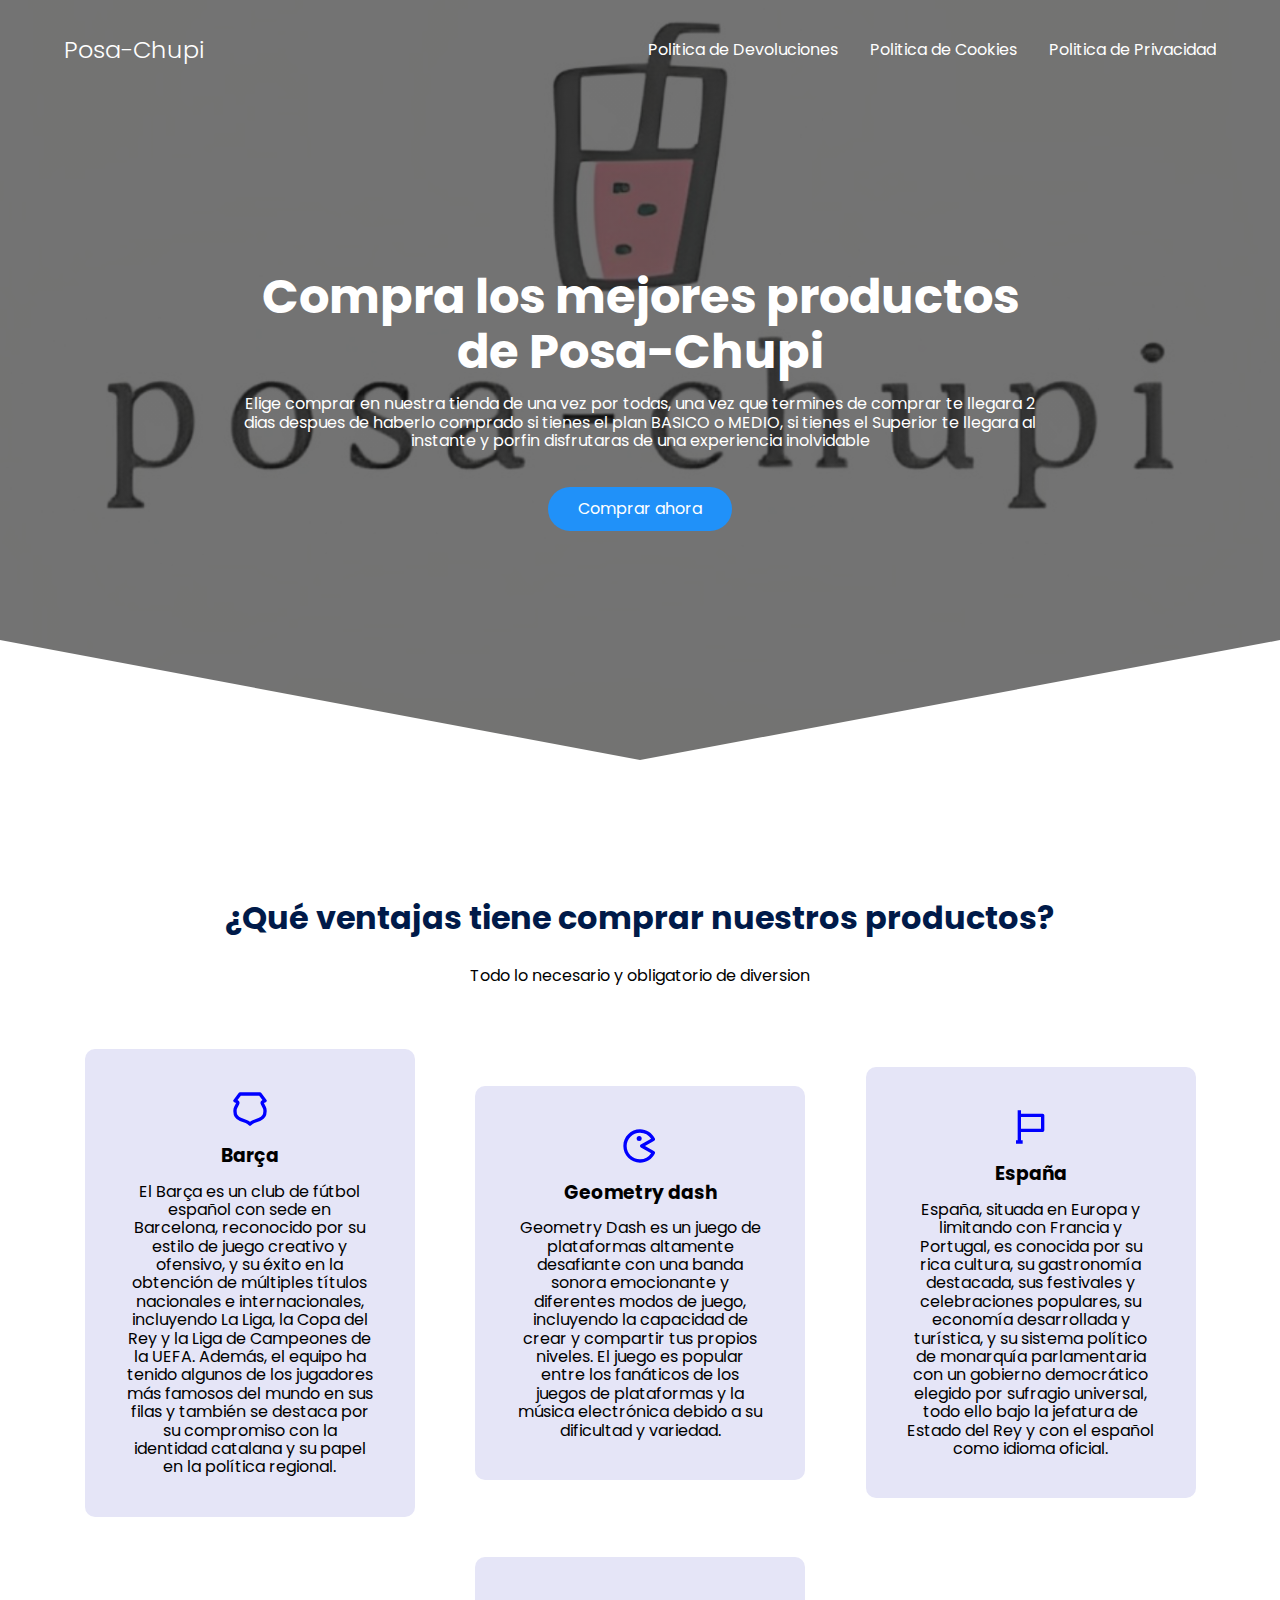
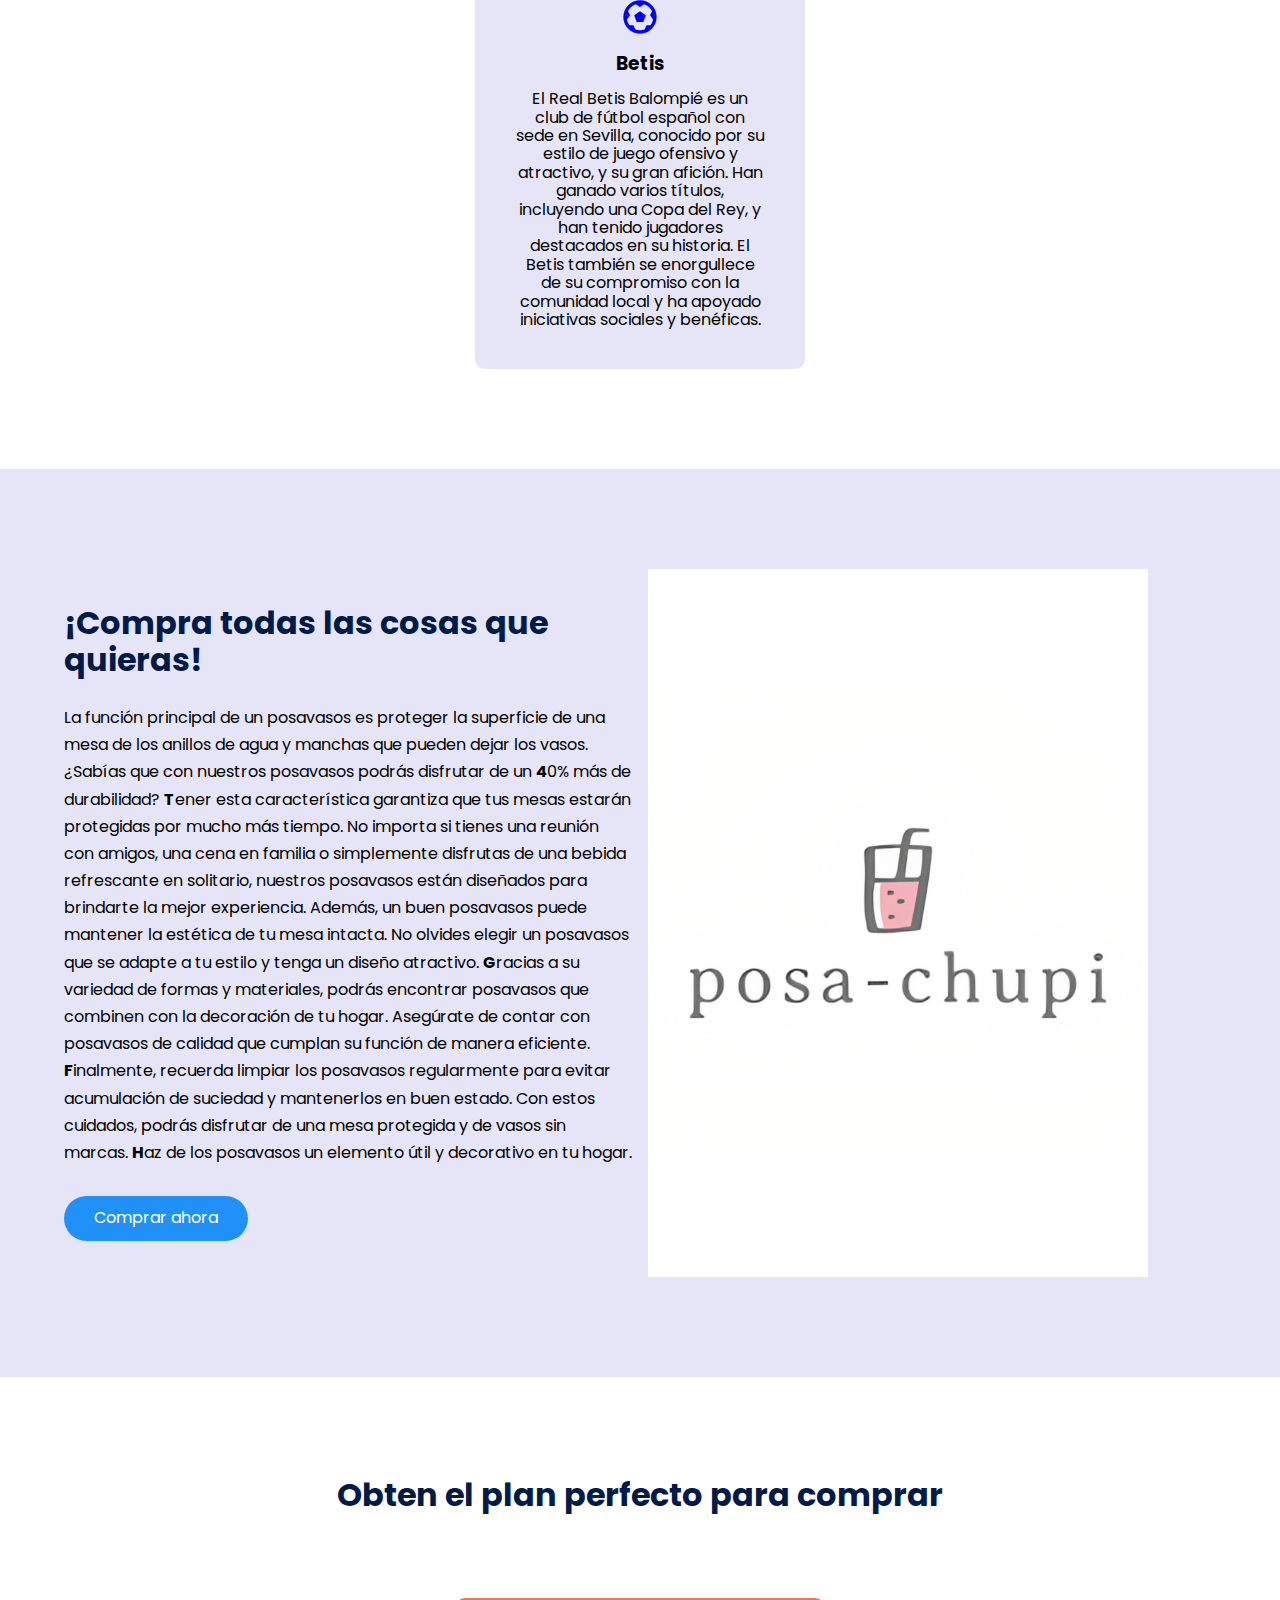
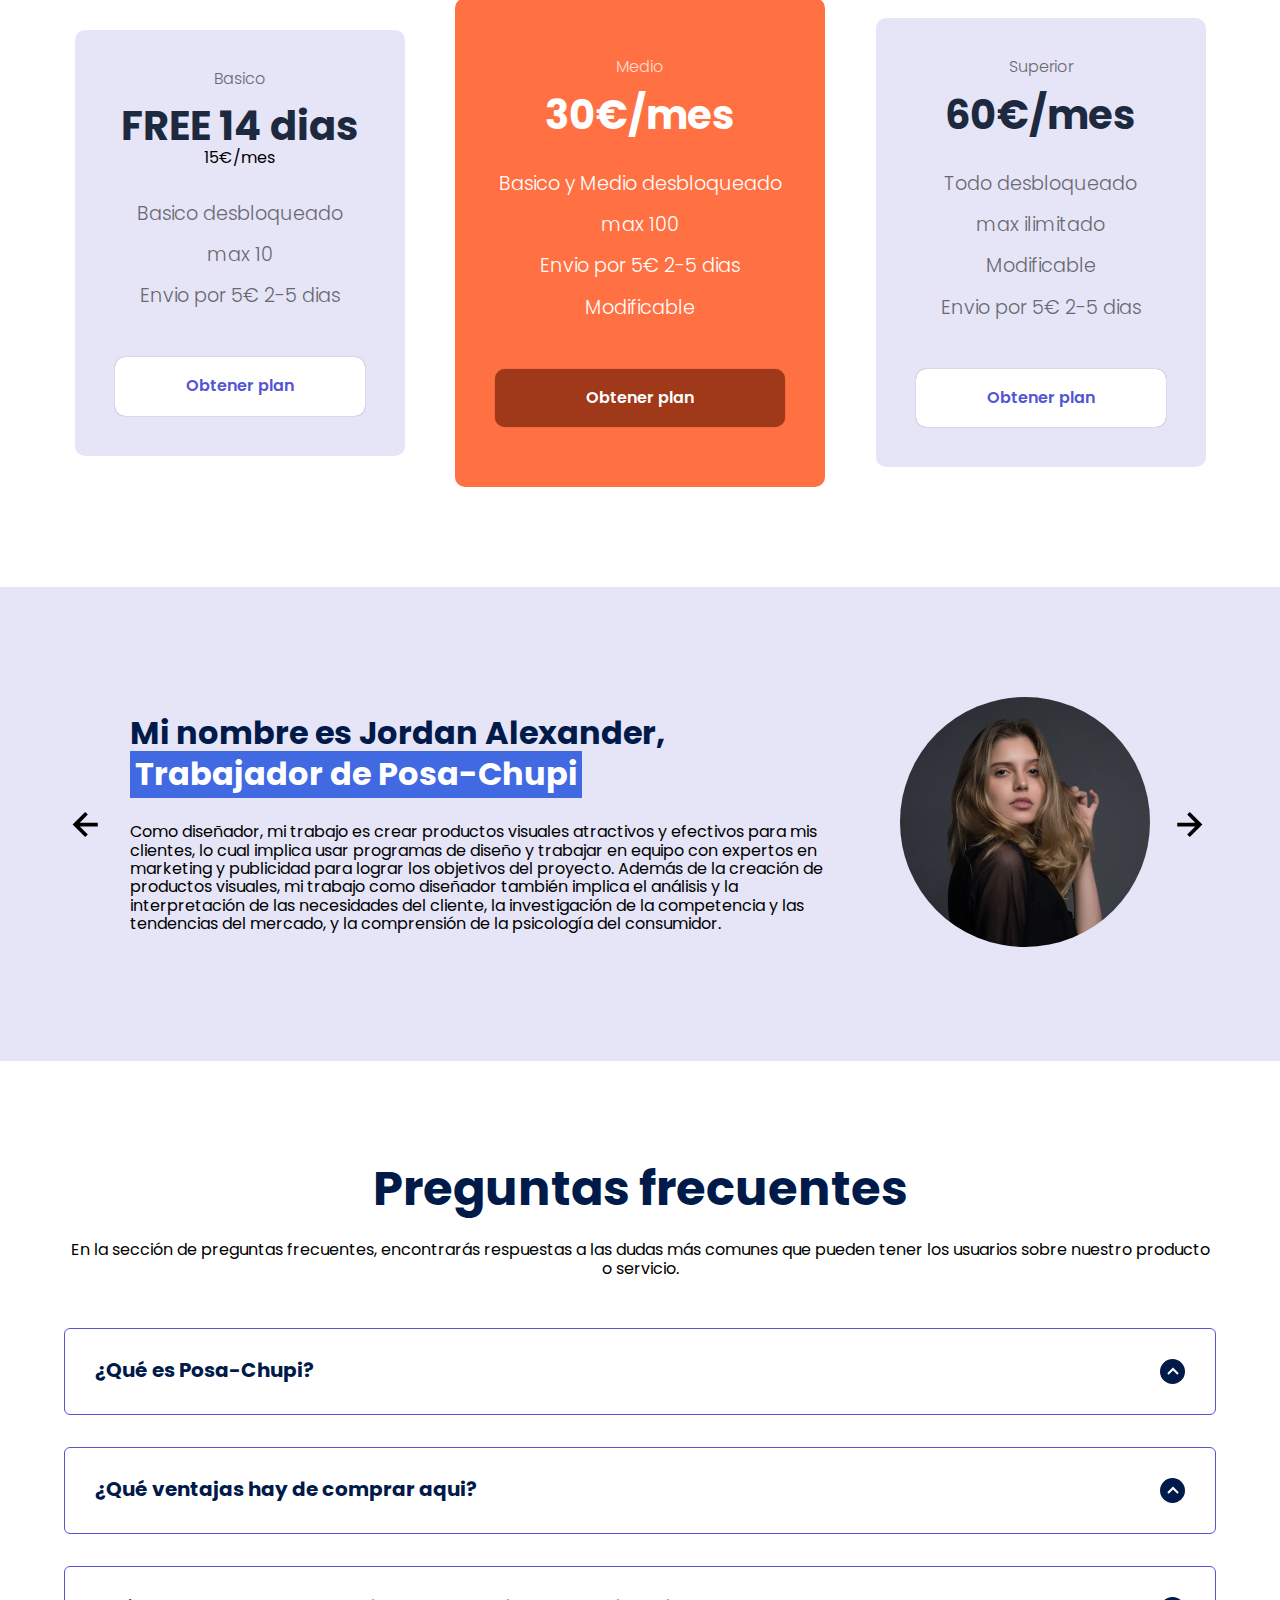
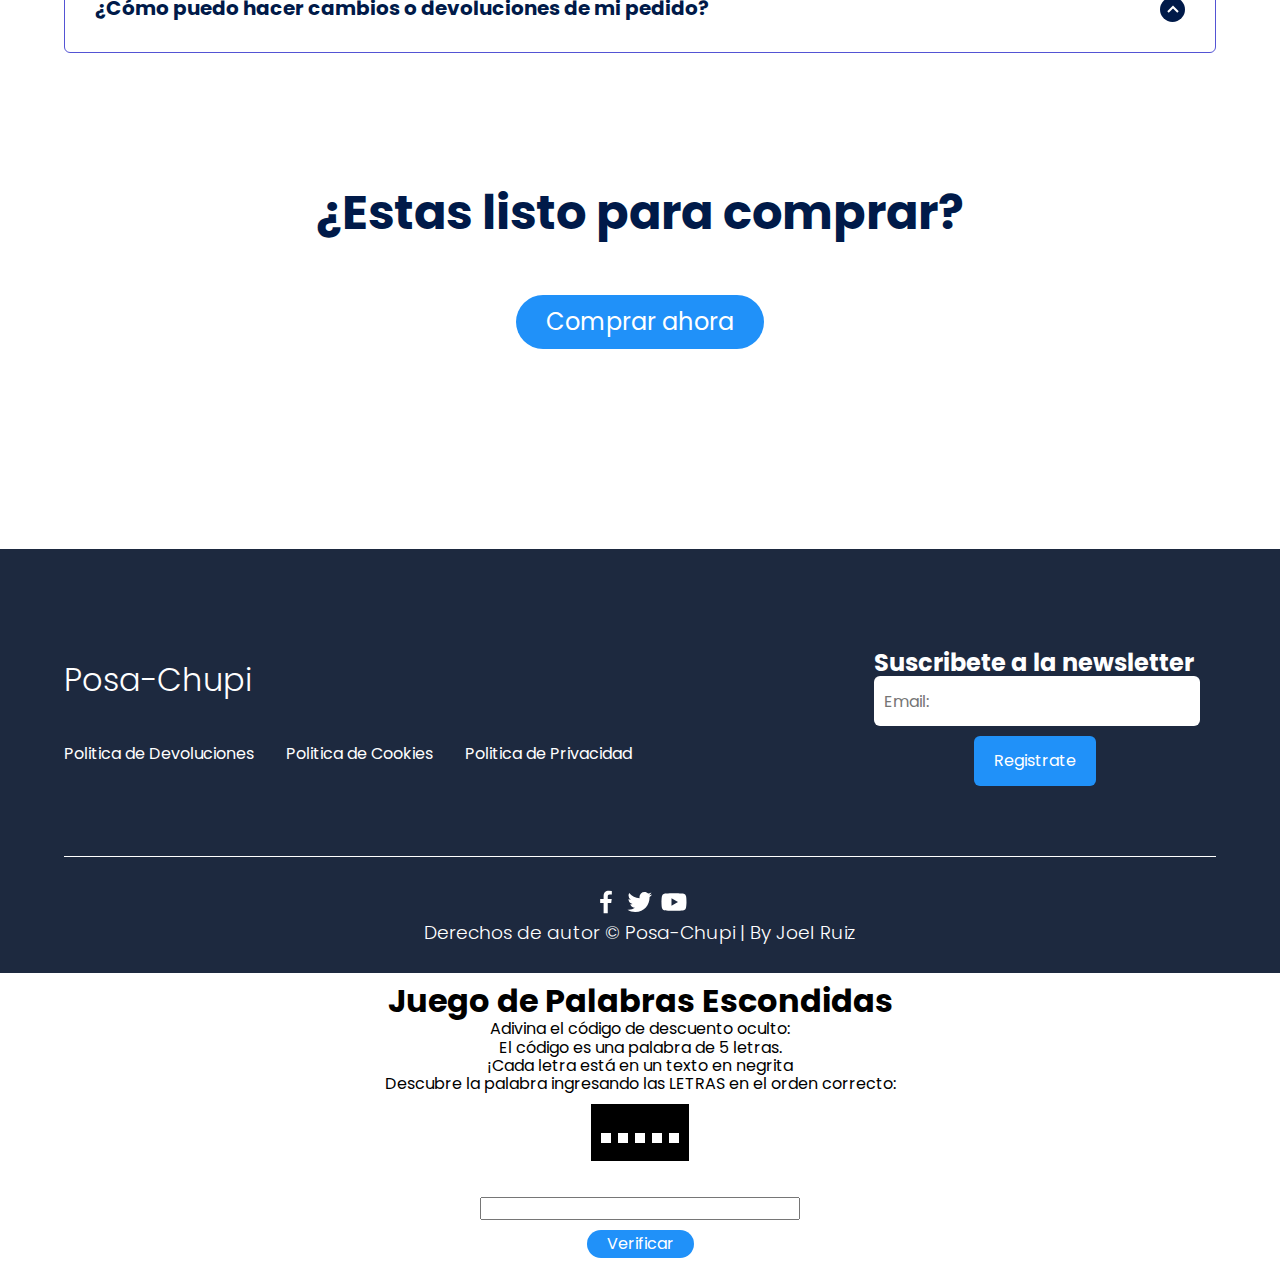
==== index.html @ b6cd9180 "Add files via upload" ====
<!DOCTYPE html>
<html lang="es">

<head>
    <meta charset="UTF-8">
    <meta http-equiv="X-UA-Compatible" content="IE=edge">
    <meta name="viewport" content="width=device-width, initial-scale=1.0">
    <title>Posa-Chupi</title>
    <link rel="shortcut icon" href="./images/favicon.svg" type="image/x-icon">
    <link rel="stylesheet" href="./css/estilos.css">
    <link rel="stylesheet" href="./css/normalize.css">

    <meta name="theme-color" content="#2091F9">

    <meta name="title" content="Compra en Posa-Chupi">
    <meta name="description"
        content="Hola, soy una descripción que verás cuando busques algo de mi temática en Google.">


    <meta property="og:type" content="website">
    <meta property="og:url" content="https://alexcgdesign.github.io">
    <meta property="og:title" content="Aprende a comprar en Posa-Chupi">
    <meta property="og:description"
        content="Hola, soy una descripción que verás cuando busques algo de mi temática en Google.">
    <meta property="og:image" content="https://alexcgdesign.github.io/images/css.jpg">

    <meta property="twitter:card" content="summary_large_image">
    <meta property="twitter:url" content="https://www.jordanalex.com/">
    <meta property="twitter:title" content="Aprende a comprar en Posa-Chupi">
    <meta property="twitter:description"
        content="Hola, soy una descripción que verás cuando busques algo de mi temática en Google.">
    <meta property="twitter:image" content="https://alexcgdesign.github.io/images/css.jpg">
</head>

<body>

    <header class="hero">
        <nav class="nav container">
            <div class="nav__logo">
                <h2 class="nav__title">Posa-Chupi</h2>
            </div>

            <ul class="nav__link nav__link--menu">
                <li class="nav__items">
                    <a href="./html/Devoluciones.html" class="nav__links">Politica de Devoluciones</a>
                </li>
                <li class="nav__items">
                    <a href="./html/Cookies.html" class="nav__links">Politica de Cookies</a>
                </li>
                <li class="nav__items">
                    <a href="./html/Privacidad.html" class="nav__links">Politica de Privacidad</a>
                </li>

                <img src="./images/close.svg" class="nav__close">
            </ul>

            <div class="nav__menu">
                <img src="./images/menu.svg" class="nav__img">
            </div>
        </nav>

        <section class="hero__container container">
            <h1 class="hero__title">Compra los mejores productos de Posa-Chupi</h1>
            <p class="hero__paragraph">Elige comprar en nuestra tienda de una vez por todas, una vez que termines de comprar te llegara 2 dias despues de haberlo comprado si tienes el plan BASICO o MEDIO, si tienes el Superior te llegara al instante y porfin disfrutaras de una experiencia inolvidable </p>
            <a href="#plan" class="cta">Comprar ahora</a>
        </section>
    </header>

    <main>
        <section class="container about">
            <h2 class="subtitle">¿Qué ventajas tiene comprar nuestros productos?</h2>
            <p class="about__paragraph">Todo lo necesario y obligatorio de diversion</p>

            <div class="about__main">
                <article class="about__icons">
                    <img src="./images/Barça.svg" class="about__icon">
                    <h3 class="about__title">Barça</h3>
                    <p class="about__paragrah">
                        El Barça es un club de fútbol español con sede en Barcelona, reconocido por su estilo de juego creativo y ofensivo, y su éxito en la obtención de múltiples títulos nacionales e internacionales, incluyendo La Liga, la Copa del Rey y la Liga de Campeones de la UEFA. Además, el equipo ha tenido algunos de los jugadores más famosos del mundo en sus filas y también se destaca por su compromiso con la identidad catalana y su papel en la política regional.</p>
                </article>

                <article class="about__icons">
                    <img src="./images/Geometry Dash.svg" class="about__icon">
                    <h3 class="about__title">Geometry dash</h3>
                    <p class="about__paragrah">
                        Geometry Dash es un juego de plataformas altamente desafiante con una banda sonora emocionante y diferentes modos de juego, incluyendo la capacidad de crear y compartir tus propios niveles. El juego es popular entre los fanáticos de los juegos de plataformas y la música electrónica debido a su dificultad y variedad.</p>
                </article>

                <article class="about__icons">
                    <img src="./images/España.svg" class="about__icon">
                    <h3 class="about__title">España</h3>
                    <p class="about__paragrah">España, situada en Europa y limitando con Francia y Portugal, es conocida por su rica cultura, su gastronomía destacada, sus festivales y celebraciones populares, su economía desarrollada y turística, y su sistema político de monarquía parlamentaria con un gobierno democrático elegido por sufragio universal, todo ello bajo la jefatura de Estado del Rey y con el español como idioma oficial.</p>
                </article>
                <article class="about__icons">
                    <img src="./images/Betis.svg" class="about__icon">
                    <h3 class="about__title">Betis</h3>
                    <p class="about__paragrah">El Real Betis Balompié es un club de fútbol español con sede en Sevilla, conocido por su estilo de juego ofensivo y atractivo, y su gran afición. Han ganado varios títulos, incluyendo una Copa del Rey, y han tenido jugadores destacados en su historia. El Betis también se enorgullece de su compromiso con la comunidad local y ha apoyado iniciativas sociales y benéficas.</p>
                </article>
            </div>
        </section>

        <section class="knowledge">
            <div class="knowledge__container container">
                <div class="knowledege__texts">
                    <h2 class="subtitle">¡Compra todas las cosas que quieras!</h2>
                    <p class="knowledge__paragraph">La función principal de un posavasos es proteger la superficie de una mesa de los anillos de agua y manchas que pueden dejar los vasos. ¿Sabías que con nuestros posavasos podrás disfrutar de un <strong>4</strong>0% más de durabilidad? <strong>T</strong>ener esta característica garantiza que tus mesas estarán protegidas por mucho más tiempo. No importa si tienes una reunión con amigos, una cena en familia o simplemente disfrutas de una bebida refrescante en solitario, nuestros posavasos están diseñados para brindarte la mejor experiencia. Además, un buen posavasos puede mantener la estética de tu mesa intacta. No olvides elegir un posavasos que se adapte a tu estilo y tenga un diseño atractivo. <strong>G</strong>racias a su variedad de formas y materiales, podrás encontrar posavasos que combinen con la decoración de tu hogar. Asegúrate de contar con posavasos de calidad que cumplan su función de manera eficiente. <strong>F</strong>inalmente, recuerda limpiar los posavasos regularmente para evitar acumulación de suciedad y mantenerlos en buen estado. Con estos cuidados, podrás disfrutar de una mesa protegida y de vasos sin marcas. <strong>H</strong>az de los posavasos un elemento útil y decorativo en tu hogar.
                    </p>
                   <a href="#plan" class="cta">Comprar ahora</a>
                </div>

                <figure class="knowledge__picture">
                    <img src="./images/macbook.png" class="knowledge__img">
                </figure>
            </div>
        </section>
        <div id="plan">
            <section class="price container">
                <h2 class="subtitle">Obten el plan perfecto para comprar</h2>
    
                <div class="price__table">
                    <div class="price__element">
                        <p class="price__name">Basico</p>
                        <h3 class="price__price">FREE 14 dias</h3>
                        <p class="price__features">15€/mes</p>
    
                        <div class="price__items">
                            <p class="price__features">Basico desbloqueado</p>
                            <p class="price__features">max 10</p>
                            <p class="price__features">Envio por 5€ 2-5 dias</p>
                        </div>
                        <a href="https://buy.stripe.com/test_7sIeVQa1jbdOaLC6oq" target="_blank"  class="price__cta">Obtener plan</a>
                    </div>
    
    
                    <div class="price__element price__element--best">
                        <p class="price__name">Medio</p>
                        <h3 class="price__price">30€/mes</h3>
    
                        <div class="price__items">
                            <p class="price__features">Basico y Medio desbloqueado</p>
                            <p class="price__features">max 100</p>
                            <p class="price__features">Envio por 5€ 2-5 dias</p>
                            <p class="price__features">Modificable</p>
                        </div>
    
                        <a href="https://buy.stripe.com/test_4gw5lg5L3a9K9Hy4gg" target="_blank" class="price__cta">Obtener plan</a>
                    </div>
    
    
                    <div class="price__element">
                        <p class="price__name">Superior</p>
                        <h3 class="price__price">60€/mes</h3>
    
                        <div class="price__items">
                            <p class="price__features">Todo desbloqueado</p>
                            <p class="price__features">max ilimitado</p>
                            <p class="price__features">Modificable</p>
                            <p class="price__features">Envio por 5€ 2-5 dias</p>
                        </div>
    
                        <a href="https://buy.stripe.com/test_bIYfZU8Xfa9KdXO9AH" target="_blank" class="price__cta">Obtener plan</a>
                    </div>
    
    
                </div>
            </section>
          </div>

        <section class="testimony">
            <div class="testimony__container container">
                <img src="./images/leftarrow.svg" class="testimony__arrow" id="before">

                <section class="testimony__body testimony__body--show" data-id="1">
                    <div class="testimony__texts">
                        <h2 class="subtitle">Mi nombre es Jordan Alexander, <span class="testimony__course">Trabajador de Posa-Chupi</span></h2>
                        <p class="testimony__review">Como diseñador, mi trabajo es crear productos visuales atractivos y efectivos para mis clientes, lo cual implica usar programas de diseño y trabajar en equipo con expertos en marketing y publicidad para lograr los objetivos del proyecto. Además de la creación de productos visuales, mi trabajo como diseñador también implica el análisis y la interpretación de las necesidades del cliente, la investigación de la competencia y las tendencias del mercado, y la comprensión de la psicología del consumidor.</p>
                    </div>

                    <figure class="testimony__picture">
                        <img src="./images/face.jpg" class="testimony__img">
                    </figure>
                </section>

                <section class="testimony__body" data-id="2">
                    <div class="testimony__texts">
                        <h2 class="subtitle">Mi nombre es Alejandra Perez, <span class="testimony__course">Trabajador de Posa-Chupi</span></h2>
                        <p class="testimony__review">
                            Como diseñador, mi trabajo implica la capacidad de trabajar bajo presión y manejar múltiples proyectos al mismo tiempo. A menudo, tengo que adaptarme rápidamente a los cambios en los requisitos del proyecto y asegurarme de que se cumplan los plazos establecidos. También debo ser capaz de recibir comentarios constructivos y trabajar en estrecha colaboración con los clientes para asegurarme de que estén satisfechos con el resultado final. En general, mi trabajo como diseñador es emocionante y desafiante, ya que me permite ser creativo mientras resuelvo problemas reales para mis clientes. Requiere habilidades técnicas, de comunicación y de organización para lograr un resultado final exitoso y satisfactorio.</p>
                    </div>

                    <figure class="testimony__picture">
                        <img src="./images/face2.jpg" class="testimony__img">
                    </figure>
                </section>

                <section class="testimony__body" data-id="3">
                    <div class="testimony__texts">
                        <h2 class="subtitle">Mi nombre es Karen Arteaga, <span class="testimony__course">Trabajador de Posa-Chupi</span></h2>
                        <p class="testimony__review">
                            Como diseñador, mi trabajo consiste en crear soluciones visuales efectivas y atractivas para mis clientes, lo que implica mantenerme actualizado con las últimas tendencias y tecnologías en el mundo del diseño. También debo trabajar bajo presión, manejar múltiples proyectos y adaptarme rápidamente a los cambios en los requisitos del proyecto. Además, me enorgullece crear diseños que tengan un impacto positivo en la sociedad y mantener un portafolio actualizado y en línea para que los clientes puedan ver ejemplos de mi trabajo.</p>
                    </div>

                    <figure class="testimony__picture">
                        <img src="./images/face3.jpg" class="testimony__img">
                    </figure>
                </section>

                <section class="testimony__body" data-id="4">
                    <div class="testimony__texts">
                        <h2 class="subtitle">Mi nombre es Kevin Ramirez, <span class="testimony__course">Trabajador de Posa-Chupi</span></h2>
                        <p class="testimony__review">Como diseñador, mi trabajo es esencialmente un proceso de solución de problemas, donde tengo que equilibrar las necesidades de los clientes con las expectativas del público objetivo. Esto implica comprender las necesidades de los clientes, investigar la competencia y las tendencias del mercado, y crear soluciones de diseño que sean atractivas y efectivas. También es importante para mí mantener una comunicación clara y efectiva con los clientes y otros miembros del equipo para asegurarme de que se cumplan los plazos y se alcancen los objetivos del proyecto.</p>
                    </div>

                    <figure class="testimony__picture">
                        <img src="./images/face4.jpg" class="testimony__img">
                    </figure>
                </section>


                <img src="./images/rightarrow.svg" class="testimony__arrow" id="next">
            </div>
        </section>

        <section class="questions container">
            <h2 class="subtitle">Preguntas frecuentes</h2>
            <p class="questions__paragraph">En la sección de preguntas frecuentes, encontrarás respuestas a las dudas más comunes que pueden tener los usuarios sobre nuestro producto o servicio.</p>

            <section class="questions__container">
                <article class="questions__padding">
                    <div class="questions__answer">
                        <h3 class="questions__title">¿Qué es Posa-Chupi?
                            <span class="questions__arrow">
                                <img src="./images/arrow.svg" class="questions__img">
                            </span>
                        </h3>

                        <p class="questions__show">Posa-Chupi es una empresa que se dedica a la venta de posa chupitos, accesorios indispensables para cualquier fiesta o evento en el que se sirvan bebidas alcohólicas. Nuestros posa chupitos están fabricados con materiales de alta calidad y están diseñados para ser duraderos y resistentes. Ofrecemos una amplia variedad de diseños y estilos para adaptarnos a los gustos de todos nuestros clientes, y también podemos personalizar nuestros posa chupitos con logotipos o diseños personalizados para eventos especiales. Además, nuestro servicio de atención al cliente es amable y eficiente, y siempre nos esforzamos por garantizar la satisfacción de nuestros clientes. En resumen, Posa-Chupi es la elección perfecta para aquellos que buscan posa chupitos de alta calidad y estilo para sus eventos o para uso personal.</p>
                    </div>
                </article>

                <article class="questions__padding">
                    <div class="questions__answer">
                        <h3 class="questions__title">¿Qué ventajas hay de comprar aqui?
                            <span class="questions__arrow">
                                <img src="./images/arrow.svg" class="questions__img">
                            </span>
                        </h3>

                        <p class="questions__show">Comprar en nuestro sitio web tiene numerosos beneficios para nuestros clientes. Por ejemplo, ofrecemos precios competitivos y a menudo tenemos ofertas especiales y descuentos exclusivos para nuestros clientes. Además, nuestro proceso de compra es rápido y fácil, y aceptamos una amplia variedad de métodos de pago seguros. También ofrecemos envío rápido y confiable para garantizar que los clientes reciban sus productos a tiempo. Otra ventaja de comprar en nuestro sitio web es la garantía de calidad de nuestros productos, ya que trabajamos con proveedores confiables y ofrecemos una política de devolución fácil para aquellos clientes que no estén completamente satisfechos con su compra. En resumen, comprar en nuestro sitio web es una experiencia conveniente, segura y satisfactoria para nuestros clientes.</p>
                    </div>
                </article>

                <article class="questions__padding">
                    <div class="questions__answer">
                        <h3 class="questions__title">¿Cómo puedo hacer cambios o devoluciones de mi pedido?
                            <span class="questions__arrow">
                                <img src="./images/arrow.svg" class="questions__img">
                            </span>
                        </h3>

                        <p class="questions__show">Para hacer un cambio o devolución de un pedido, por favor contáctenos a través de nuestro servicio de atención al cliente y bríndenos la información de su pedido. Haremos todo lo posible para resolver el problema de manera rápida y eficiente. Tenga en cuenta que para aceptar una devolución, los productos deben estar en su estado original y sin usar. Por favor, consulte nuestra política de devoluciones para obtener más información sobre cómo hacer cambios y devoluciones.</p>
                    </div>
                </article>

            <section class="questions__offer">
                <h2 class="subtitle">¿Estas listo para comprar?</h2>
                    <a href="#plan" class="cta">Comprar ahora</a>
            </section>
        </section>
    </main>

    <footer class="footer">
        <section class="footer__container container">
            <nav class="nav nav--footer">
                <h2 class="footer__title">Posa-Chupi</h2>

                <ul class="nav__link nav__link--footer">
                    <li class="nav__items">
                        <a href="./html/Devoluciones.html" class="nav__links">Politica de Devoluciones</a>
                    </li>
                    <li class="nav__items">
                        <a href="./html/Cookies.html" class="nav__links">Politica de Cookies</a>
                    </li>
                    <li class="nav__items">
                        <a href="./html/Privacidad.html" class="nav__links">Politica de Privacidad</a>
                    </li>
                </ul>
            </nav>

            <form class="footer__form" action="https://formspree.io/f/mknkkrkj" method="POST">
                <h2 class="footer__newsletter">Suscribete a la newsletter</h2>
                <div class="footer__inputs">
                    <input type="email" placeholder="Email:" class="footer__input" name="_replyto">
                    <input type="submit" value="Registrate" class="footer__submit">
                </div>
            </form>
        </section>

        <section class="footer__copy container">
            <div class="footer__social">
                <a href="#" class="footer__icons"><img src="./images/facebook.svg" class="footer__img"></a>
                <a href="#" class="footer__icons"><img src="./images/twitter.svg" class="footer__img"></a>
                <a href="#" class="footer__icons"><img src="./images/youtube.svg" class="footer__img"></a>
            </div>

            <h3 class="footer__copyright">Derechos de autor &copy; Posa-Chupi | By Joel Ruiz</h3>
        </section>
    </footer>

    <script src="./js/slider.js"></script>
    <script src="./js/questions.js"></script>
    <script src="./js/menu.js"></script>
    
     <div class="juego">
  <style>
    .hidden-word {
      font-size: 2em;
      font-weight: bold;
      color: #FFFFFF;
      background-color: #000000;
      padding: 10px;
      display: inline-block;
    }
    
    .hidden-letter {
      color: #000000;
      background-color: #FFFFFF;
      padding: 5px;
      display: inline-block;
    }
  </style>
</head>
<body>
  <h1 class="h1-juego">Juego de Palabras Escondidas</h1>
  <div class="p-juego">
  <p>Adivina el código de descuento oculto:</p>
  <p>El código es una palabra de 5 letras.</p>
  <p>¡Cada letra está en un texto en negrita</p>
  <p>Descubre la palabra ingresando las LETRAS en el orden correcto:</p>
</div>

  <div class="hidden-word">
    <span class="hidden-letter"></span>
    <span class="hidden-letter"></span>
    <span class="hidden-letter"></span>
    <span class="hidden-letter"></span>
    <span class="hidden-letter"></span>
  </div>

  <br><br>

  <input type="text" id="input-letter" maxlength="1">
  <a class="a-juego" onclick="checkLetter()">Verificar</a>

  <script>
    var code = "4TGFH";
    var hiddenLetters = document.getElementsByClassName("hidden-letter");
    var input = document.getElementById("input-letter");

    function checkLetter() {
      var letter = input.value.toUpperCase();
      input.value = "";

      if (letter.length === 1) {
        var letterIndex = code.indexOf(letter);

        if (letterIndex !== -1) {
          hiddenLetters[letterIndex].innerText = letter;
        }
      }

      checkWin();
    }

    function checkWin() {
      var word = "";
      for (var i = 0; i < hiddenLetters.length; i++) {
        if (hiddenLetters[i].innerText === "") {
          return; // Not all letters revealed yet
        }
        word += hiddenLetters[i].innerText;
      }

      if (word === code) {
        alert("¡Has descubierto el código de descuento! Aplica el código 4TGFH para recibir tu descuento.");
      }
    }
  </script>
</body>
</div>
</body>

</html>
---- css/estilos.css ----
@import url('https://fonts.googleapis.com/css2?family=Poppins:wght@300;400;600;700&display=swap');

:root {
    --padding-container: 100px 0;
    --color-title: #001A49;
}

body {
    font-family: 'Poppins', sans-serif;
}

.container {
    width: 90%;
    max-width: 1200px;
    margin: 0 auto;
    overflow: hidden;
    padding: var(--padding-container);
}

.hero {
    width: 100%;
    height: 100vh;
    min-height: 600px;
    max-height: 800px;
    position: relative;
    display: grid;
    grid-template-rows: 100px 1fr;
    color: #fff;
}

.hero::before {
    content: "";
    position: absolute;
    top: 0;
    left: 0;
    width: 100%;
    height: 100%;
    background-image: linear-gradient(180deg, #0000008c 0%, #0000008c 100%), url('../images/macbook2.png');
    background-size: cover;
    clip-path: polygon(0 0, 100% 0, 100% 80%, 50% 95%, 0 80%);
    z-index: -1;
}


/* Nav */

.nav {
    --padding-container: 0;
    height: 100%;
    display: flex;
    align-items: center;
}

.nav__title {
    font-weight: 300;
}

.nav__link {
    margin-left: auto;
    padding: 0;
    display: grid;
    grid-auto-flow: column;
    grid-auto-columns: max-content;
    gap: 2em;
}

.nav__items {
    list-style: none;
}

.nav__links {
    color: #fff;
    text-decoration: none;
}

.nav__menu {
    margin-left: auto;
    cursor: pointer;
    display: none;
}

.nav__img {
    display: block;
    width: 30px;
}


.nav__close {
    display: var(--show, none);
}


/* Hero container */

.hero__container {
    max-width: 800px;
    --padding-container: 0;
    display: grid;
    grid-auto-rows: max-content;
    align-content: center;
    gap: 1em;
    padding-bottom: 100px;
    text-align: center;
}

.hero__title {
    font-size: 3rem;
}

.hero__paragraph {
    margin-bottom: 20px;
}

.cta {
    display: inline-block;
    background-color: #2091F9;
    justify-self: center;
    color: #fff;
    text-decoration: none;
    padding: 13px 30px;
    border-radius: 32px;
}

/* About */

.about {
    text-align: center;
}

.subtitle {
    color: var(--color-title);
    font-size: 2rem;
    margin-bottom: 25px;
}


.about__paragraph {
    line-height: 1.7;
}

.about__main {
    padding-top: 60px;
    display: flex;
    flex-wrap: wrap;
    gap: 2.5em;
    justify-content: space-evenly;
    align-items: center;
}


.about__icons {
    display: grid;
    gap: 1em;
    justify-items: center;
    width: 260px;
    background-color: #e5e5f7;
    border-radius: 10px;
    width: 330px;
    padding: 40px;
    transition: .3s;
}

.about__icons:hover{
    box-shadow: 0 0 15px #666;
    scale: 1.05;
}

.about__icon {
    width: 40px;
}

/* Knowledge */

.knowledge {
    background-color: #e5e5f7;
    background-image: radial-gradient(#444cf7 0.5px, transparent 0.5px), radial-gradient(#444cf7 0.5px, #e5e5f7 0.5px);
    background-size: 20px 20px;
    background-position: 0 0, 10px 10px;
    overflow: hidden;
}

.knowledge__container{
    display: grid;
    grid-template-columns: 1fr 1fr;
    gap: 1em;
    align-items: center;
}

.knowledge__picture{
    max-width: 500px;
}

.knowledge__paragraph{
    line-height: 1.7;
    margin-bottom: 30px;
}

.knowledge__img{
    width: 100%;
    display: block;
}
/* price */

.price{
    text-align: center;
}

.price__table{
    padding-top: 60px;
    display: flex;
    flex-wrap: wrap;
    gap: 2.5em;
    justify-content: space-evenly;
    align-items: center;
}

.price__element{
    background-color: #e5e5f7;
    text-align: center;
    border-radius: 10px;
    width: 330px;
    padding: 40px;
    --color-plan: #696871;
    --color-price: #1D293F;
    --bg-cta: #fff;
    --color-cta: #5454D4;
    --color-items: #696871;
}

.price__element--best{
    width: 370px;
    padding: 60px 40px;
    background-color: #FF7143;
    --color-plan: rgb(255 255 255 / 75%);
    --color-price: #fff;
    --bg-cta: #9F3919;
    --color-cta: #FFF;
    --color-items: #fff;
}

.price__element, .price__element--best{
    transition: .3s;
}

.price__element:hover{
    box-shadow: 0 0 25px #666;
    scale: 1.05;
}

.price__element--best:hover{
    box-shadow: 0 0 30px #000000;
    scale: 1.05;
}

.price__name{
    color: var(--color-plan);
    margin-bottom: 15px;
    font-weight: 300;
}

.price__price{
    font-size: 2.5rem;
    color: var(--color-price);
}

.price__items{
    margin-top: 35px;
    display: grid;
    gap: 1em;
    font-weight: 300;
    font-size: 1.2rem;
    margin-bottom: 50px;
    color: var(--color-items);
}

.price__cta{
    display: block;
    padding: 20px 0;
    border-radius: 10px;
    text-decoration: none;
    background-color: var(--bg-cta);
    font-weight: 600;
    color: var(--color-cta);
    box-shadow: 0 0 1px rgba(0, 0, 0, .5);
}

/* Testimony */

.testimony{
    background-color: #e5e5f7;
}

.testimony__container{
    display: grid;
    grid-template-columns: 50px 1fr 50px;
    gap: 1em;
    align-items: center;
}

.testimony__body{
    display: grid;
    grid-template-columns: 1fr max-content;
    justify-content: space-between;
    align-items: center;
    gap: 2em;
    grid-column: 2/3;
    grid-row: 1/2;
    opacity: 0;
    pointer-events: none;
}


.testimony__body--show{
    pointer-events: unset;
    opacity: 1;
    transition: opacity 1.5s ease-in-out;
}

.testimony__img{
    width: 250px;
    height: 250px;
    border-radius: 50%;
    object-fit: cover;
    object-position: 50% 30%;
}

.testimony__texts{
    max-width: 700px;
}

.testimony__course{
    background-color: royalblue;
    color: #fff;
    display: inline-block;
    padding: 5px;
}

.testimony__arrow{
    width: 90%;
    cursor: pointer;
}

/* Questions */

.questions{
    text-align: center;
}

.questions .subtitle{
    font-size: 3rem;
}

.questions__container{
    display: grid;
    gap: 2em;
    padding-top: 50px;
    /* padding-bottom: 100px; */
}

.questions__padding{
    padding: 0;
    transition: padding .3s;
    border: 1px solid #5454D4;
    border-radius: 6px;
}

.questions__padding--add{
    padding-bottom: 30px;
}

.questions__answer{
    padding: 0 30px 0;
    overflow: hidden;
}

.questions__title{
    text-align: left;
    display: flex;
    font-size: 20px;
    padding: 30px 0 30px;
    cursor: pointer;
    color: var(--color-title);
    justify-content: space-between;
}

.questions__arrow{
    border-radius: 50%;
    background-color: var(--color-title);
    width: 25px;
    height: 25px;
    display: flex;
    justify-content: center;
    align-items: center;
    align-self: flex-end;
    margin-left: 10px;
    transition:  transform .3s;
}

.questions__arrow--rotate{
    transform: rotate(180deg);
}

.questions__show{
    text-align: left;
    height: 0;
    transition: height .3s;
}

.questions__img{
    display: block;
}

.questions__copy{
    width: 60%;
    margin: 0 auto;
    margin-bottom: 30px;
}

.questions__offer{
    margin: 100px 0;
}

.questions .cta{
    margin-top: 30px;
    font-size: 1.5rem;
}

/* Footer */

.footer{
    background-color: #1D293F;
    margin-bottom: 10px;
}

.footer__title{
    font-weight: 300;
    font-size: 2rem;
    margin-bottom: 30px;
}

.footer__title, .footer__newsletter{
    color: #fff;
}


.footer__container{
    display: flex;
    justify-content: space-between;
    align-items: center;
    border-bottom: 1px solid #fff;
    padding-bottom: 60px;
}

.nav--footer{
    padding-bottom: 20px;
    display: grid;
    gap: 1em;
    grid-auto-flow: row;
    height: 100%;
}

.nav__link--footer{
    display: flex;
    margin: 0;
    margin-right: 20px;
    flex-wrap: wrap;
}

.footer__inputs{
    margin-top: 10px;
    display: inline;
    overflow: hidden;
}

.footer__input{
    background-color: #fff;
    height: 50px;
    display: block;
    padding-left: 10px;
    border-radius: 6px;
    font-size: 1rem;
    outline: none;
    border: none;
    margin-right: 16px;
}

.footer__submit{
    margin-left: auto;
    display: inline-block;
    height: 50px;
    padding: 0 20px ;
    background-color: #2091F9;
    border: none;
    font-size: 1rem;
    color: #fff;
    border-radius: 6px;
    cursor: pointer;
    margin: 10px 100px
}

.footer__copy{
    --padding-container: 30px 0;
    text-align: center;
    color: #fff;
}

.footer__copyright{
    font-weight: 300;
}

.footer__icons{
    margin-bottom: 10px;
}

.footer__img{
    width: 30px;
}

.juego{
    text-align: center;
    display: grid;
    justify-items: center;
}

.hidden-word{
    max-width: 205px;
    justify-self: center;
    margin-top: 10px;
}

.a-juego{
    border-radius: 15px;
    background-color: #2091F9;
    color: white;
    margin: 10px;
    padding: 5px 20px;
}


/* Media queries */

@media (max-width:800px){
    .nav__menu{
        display: block;
    }

    .nav__link--menu{
        position: fixed;
        background-color: #000;
        top: 0;
        left: 0;
        height: 100%;
        width: 100%;
        display: flex;
        flex-direction: column;
        justify-content: space-evenly;
        align-items: center;
        z-index: 100;
        opacity: 0;
        pointer-events: none;
        transition: .7s opacity;
    }

    .nav__link--show{
        --show: block;
        opacity:1 ;
        pointer-events: unset;
    }

    .nav__close{
        position: absolute;
        top: 30px;
        right: 30px;
        width: 30px;
        cursor: pointer;
    }

    .hero__title{
        font-size: 2.5rem;
    }


    .about__main{
        gap: 2em;
    }

    .about__icons:last-of-type{
        grid-column: 1/-1;
    }


    .knowledge__container{
        grid-template-columns: 1fr;
        grid-template-rows: max-content 1fr;
        gap: 3em;
        text-align: center;
    }

    .knowledge__picture{
        grid-row: 1/2;
        justify-self: center;
    }

    .testimony__container{
        grid-template-columns: 30px 1fr 30px;
    }

    .testimony__body{
        grid-template-columns: 1fr;
        grid-template-rows: max-content max-content;
        gap: 3em;
        justify-items:center ;
    }


    .testimony__img{
        width: 200px;
        height: 200px;
        
    }

    .questions__copy{
        width: 100%;
    }

    .footer__container{
        flex-wrap: wrap;
    }

    .nav--footer{
        width: 100%;
        justify-items: center;
    }

    .nav__link--footer{
        width: 100%;
        justify-content: space-evenly;
        margin: 0;
    }

    .footer__form{
        width: 100%;
        justify-content: space-evenly;
    }

    .footer__input{
        flex: 1;
    }

}

@media (max-width:600px){
    .hero__title{
        font-size: 2rem;
    }

    .hero__paragraph{
        font-size: 1rem;
    }

    .subtitle{
        font-size: 1.8rem;
    }

    .price__element{
        width: 90%;
    }

    .price__element--best{
        width: 90%;
        /* padding: 40px; */
    }

    .price__price{
        font-size: 2rem;
    }

    .testimony{
        --padding-container: 60px 0;
    }

    .testimony__container{
        grid-template-columns: 28px 1fr 28px;
        gap: .9em;
    }

    .testimony__arrow{
        width: 100%;
    }

    .testimony__course{
        margin-top: 15px;
    }

    .questions__title{
        font-size: .5rem;
    }

}
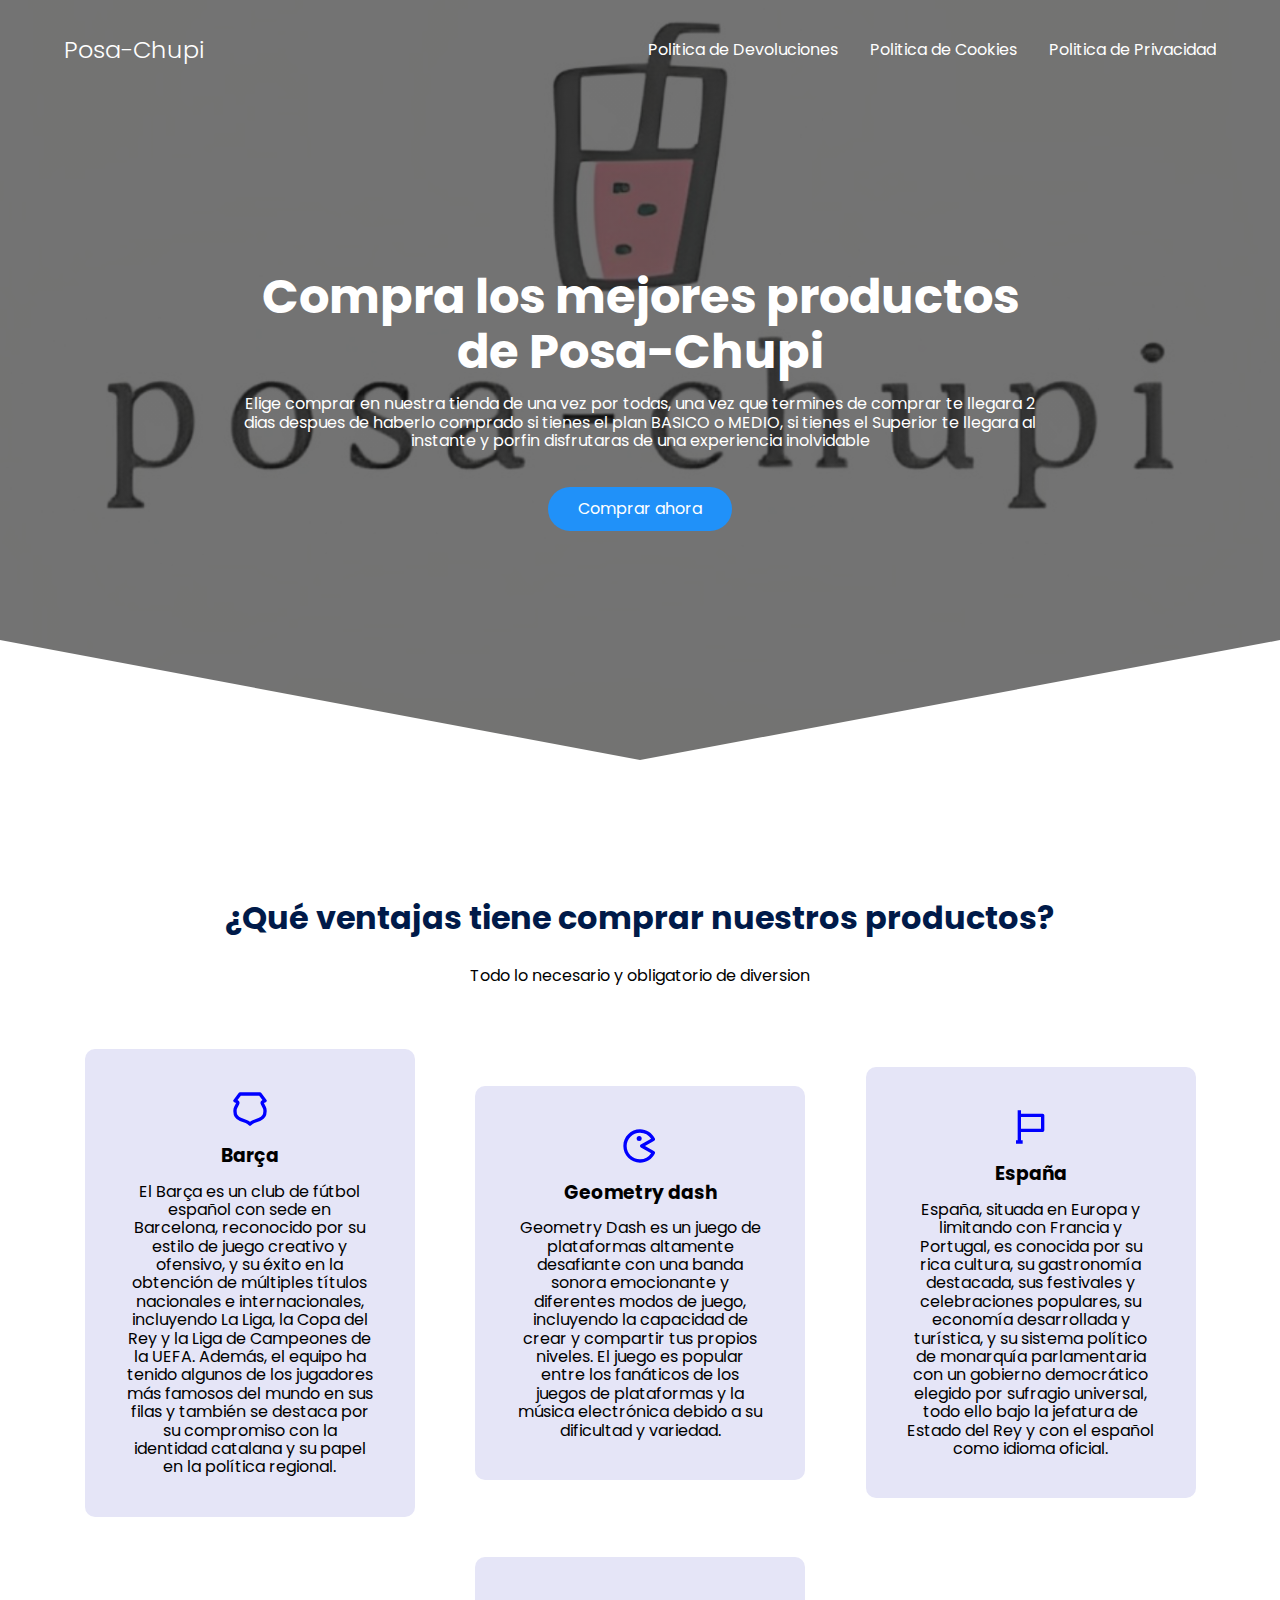
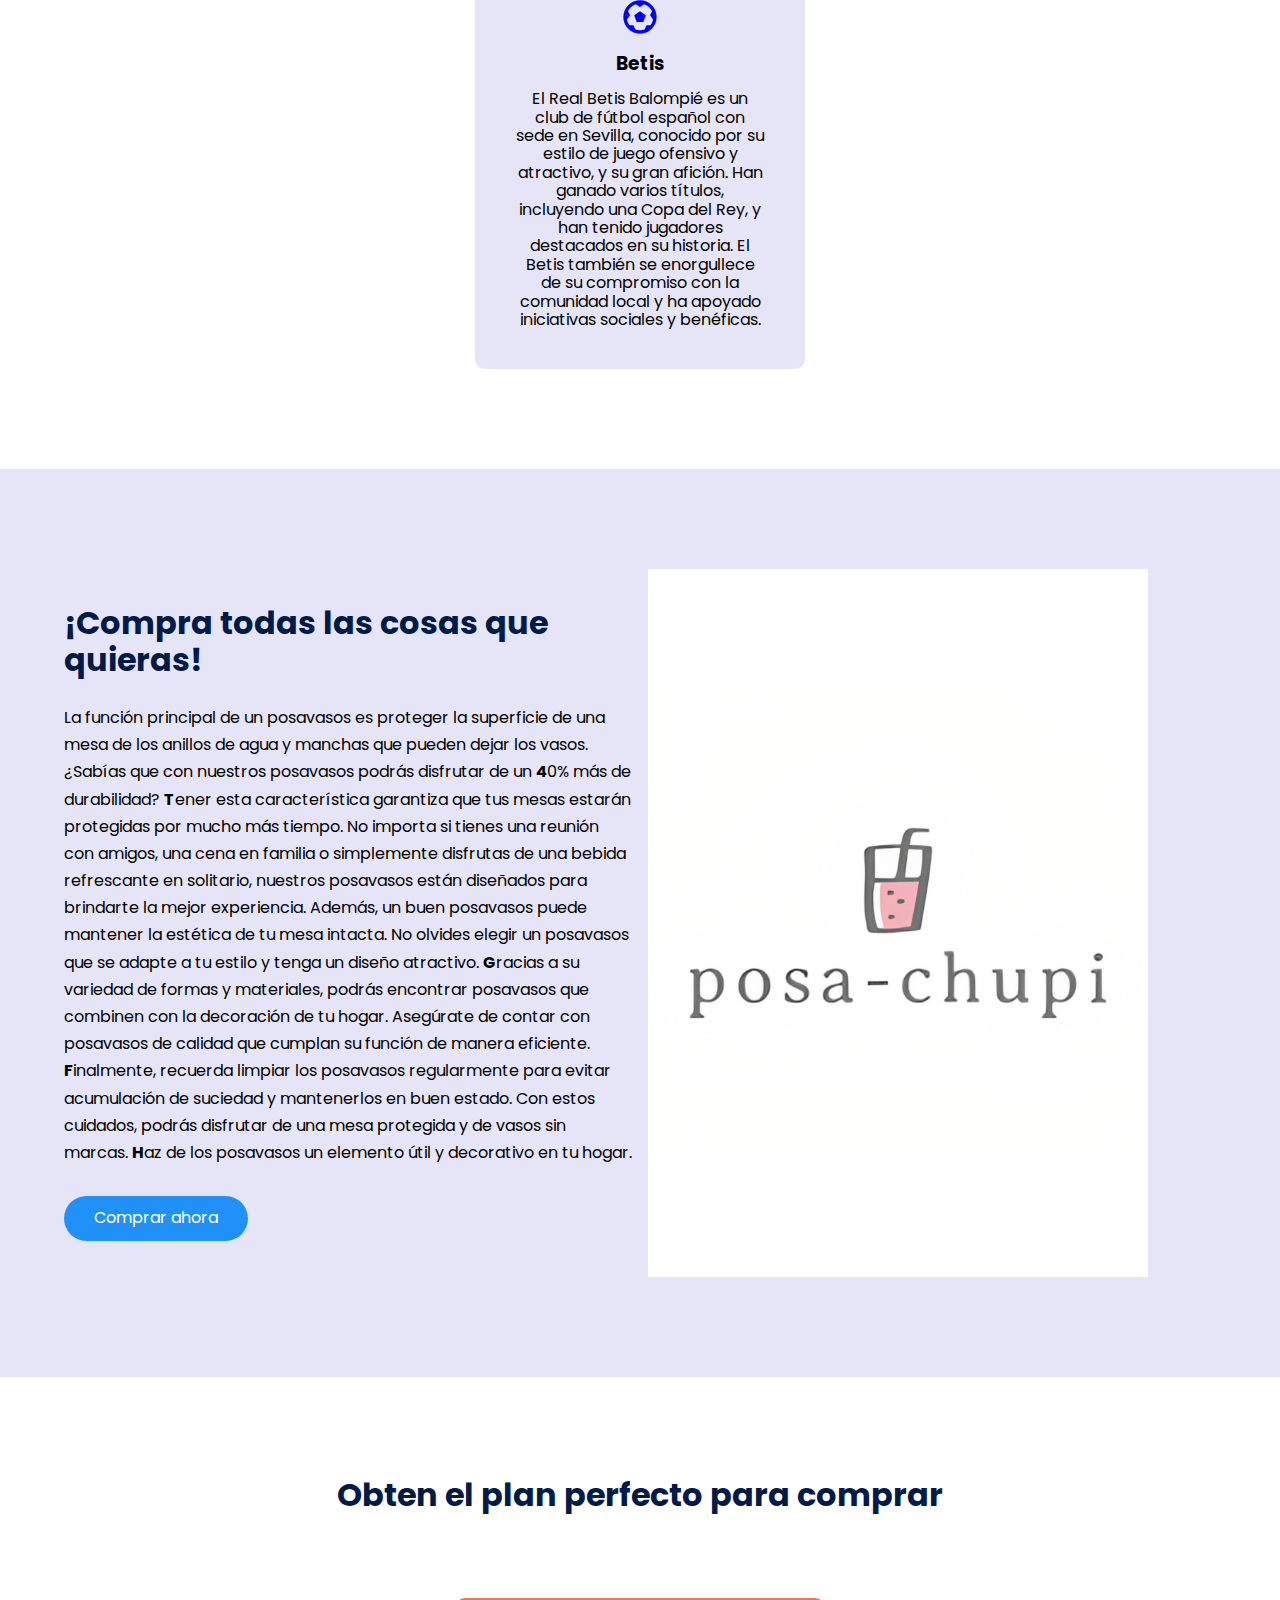
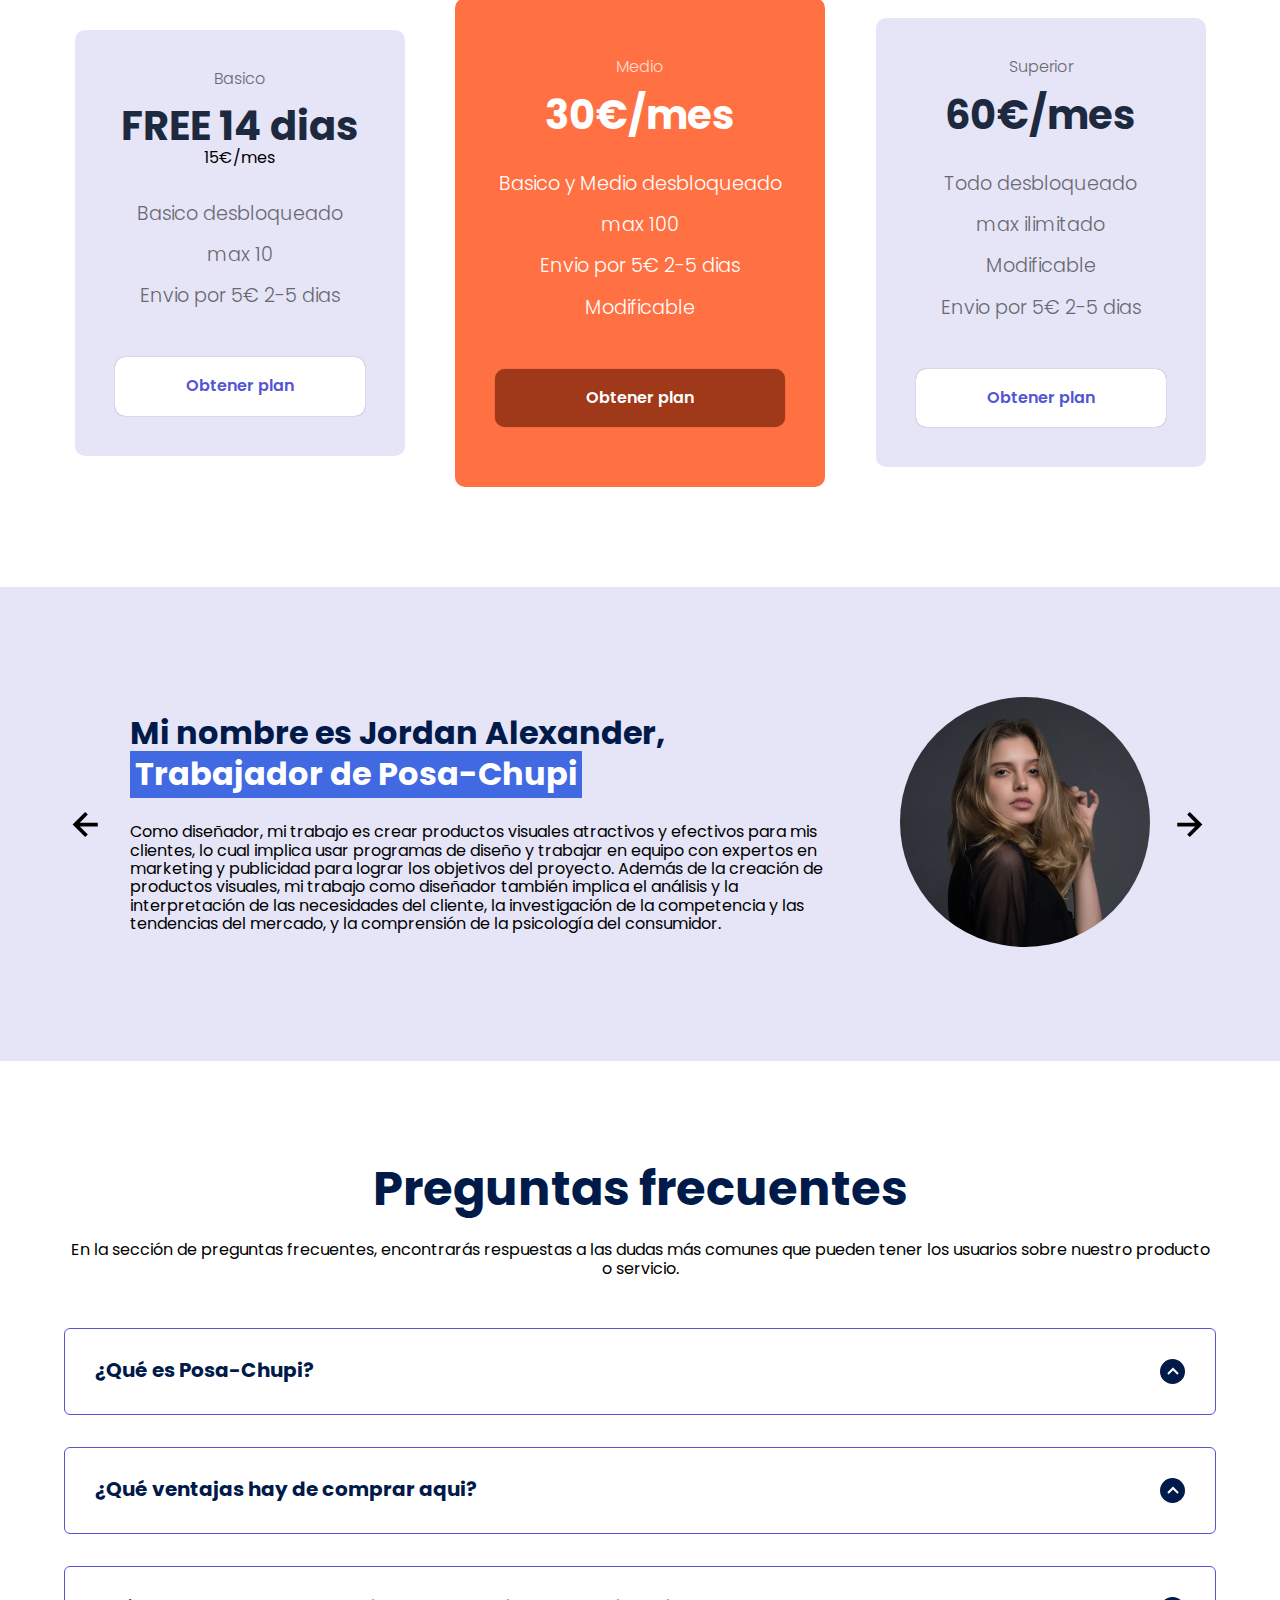
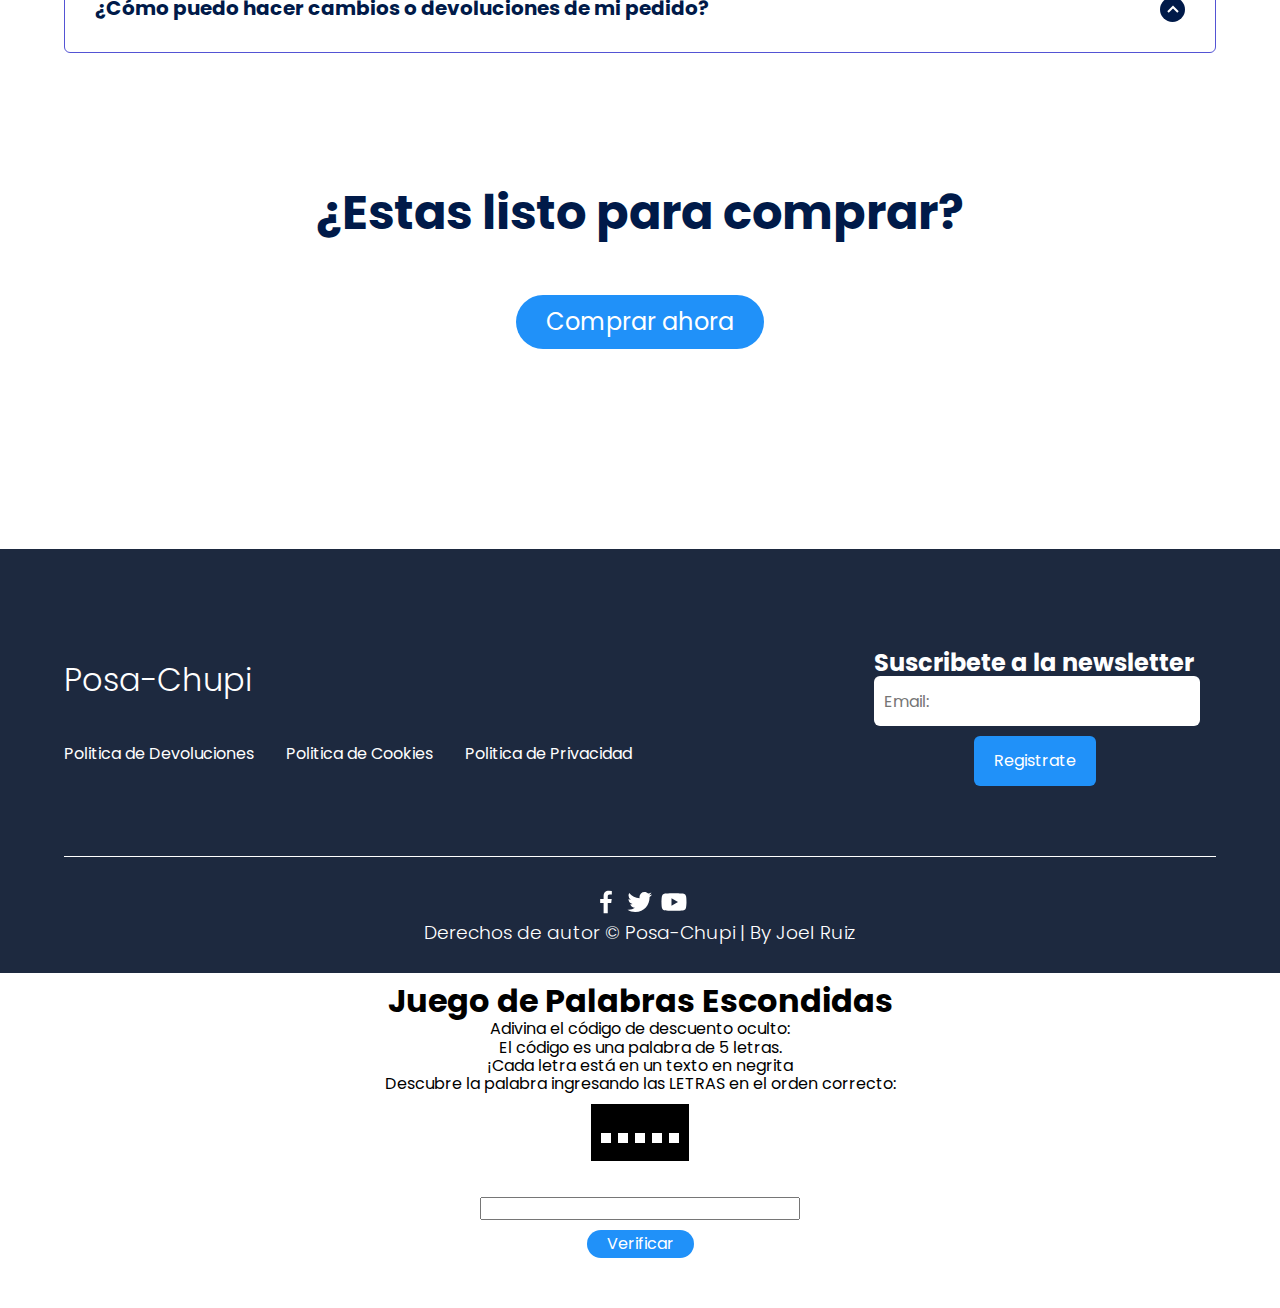
==== commit f24e6a35: "index.html" ====
--- a/index.html
+++ b/index.html
@@ -13,23 +13,18 @@
     <meta name="theme-color" content="#2091F9">
 
     <meta name="title" content="Compra en Posa-Chupi">
-    <meta name="description"
-        content="Hola, soy una descripción que verás cuando busques algo de mi temática en Google.">
 
 
     <meta property="og:type" content="website">
-    <meta property="og:url" content="https://alexcgdesign.github.io">
+    <meta property="og:url" content="https://inficyalo.github.io">
     <meta property="og:title" content="Aprende a comprar en Posa-Chupi">
     <meta property="og:description"
         content="Hola, soy una descripción que verás cuando busques algo de mi temática en Google.">
-    <meta property="og:image" content="https://alexcgdesign.github.io/images/css.jpg">
+    <meta property="og:image" content="https://inficyalo.github.io/images/macbook.png">
 
     <meta property="twitter:card" content="summary_large_image">
-    <meta property="twitter:url" content="https://www.jordanalex.com/">
     <meta property="twitter:title" content="Aprende a comprar en Posa-Chupi">
-    <meta property="twitter:description"
-        content="Hola, soy una descripción que verás cuando busques algo de mi temática en Google.">
-    <meta property="twitter:image" content="https://alexcgdesign.github.io/images/css.jpg">
+    <meta property="twitter:image" content="https://inficyalo.github.io/images/macbook.jpg">
 </head>
 
 <body>
@@ -390,4 +385,4 @@
 </div>
 </body>
 
-</html>+</html>
--- a/css/estilos.css
+++ b/css/estilos.css
@@ -520,6 +520,7 @@
     text-align: center;
     display: grid;
     justify-items: center;
+    margin-bottom: 40px;
 }
 
 .hidden-word{
@@ -695,5 +696,3 @@
     .questions__title{
         font-size: .5rem;
     }
-
-}
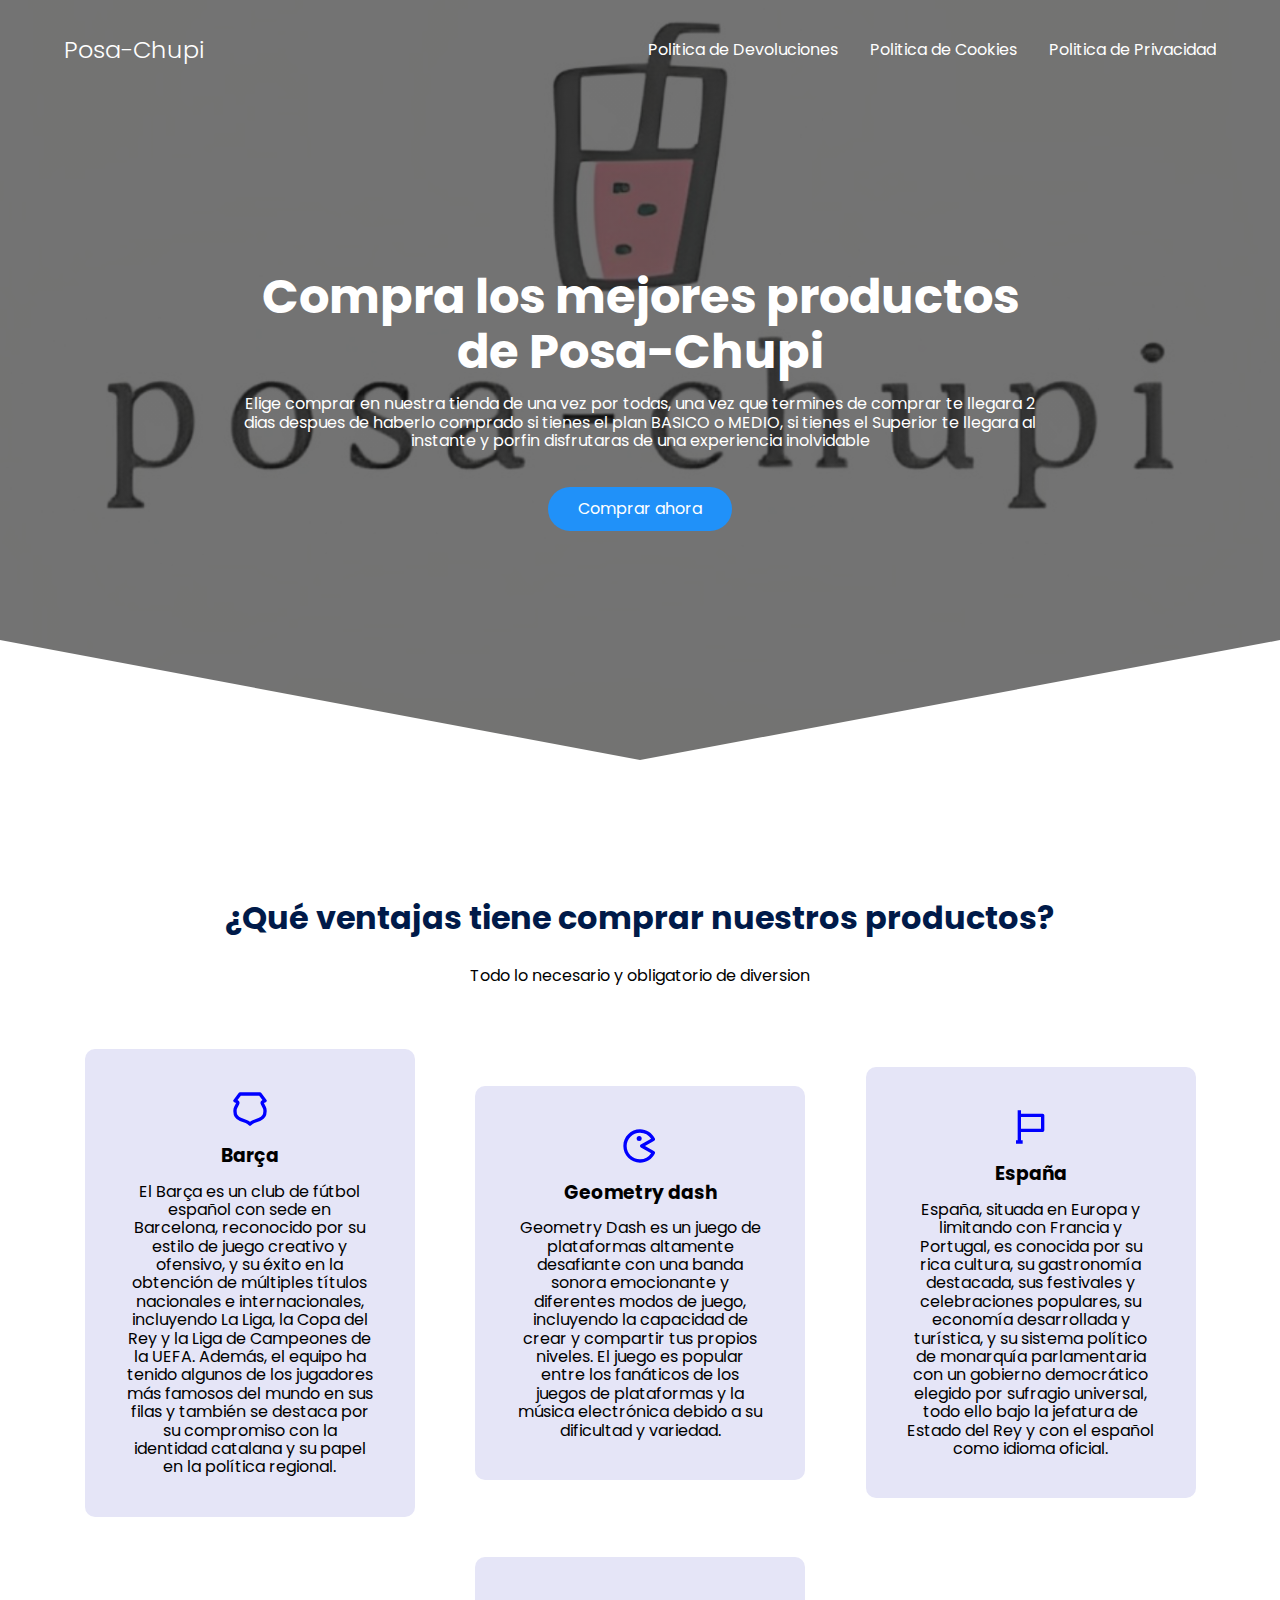
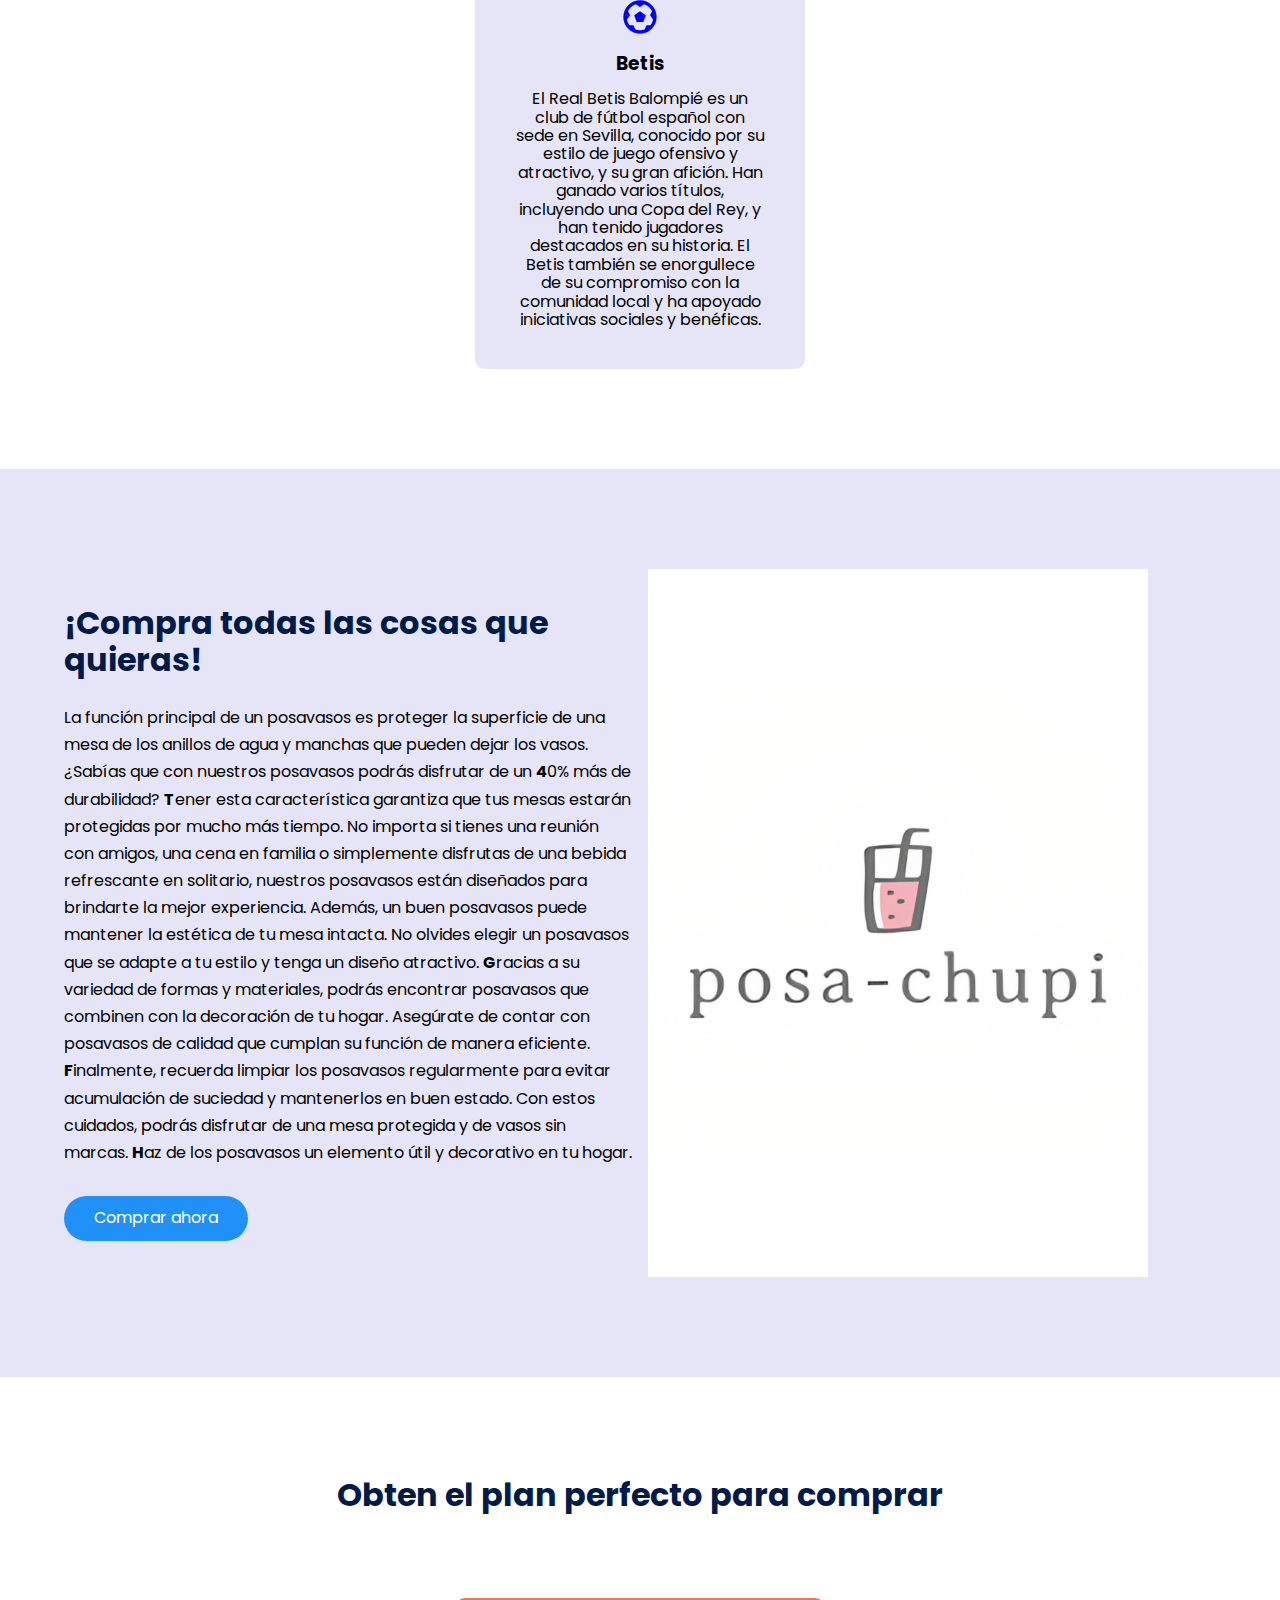
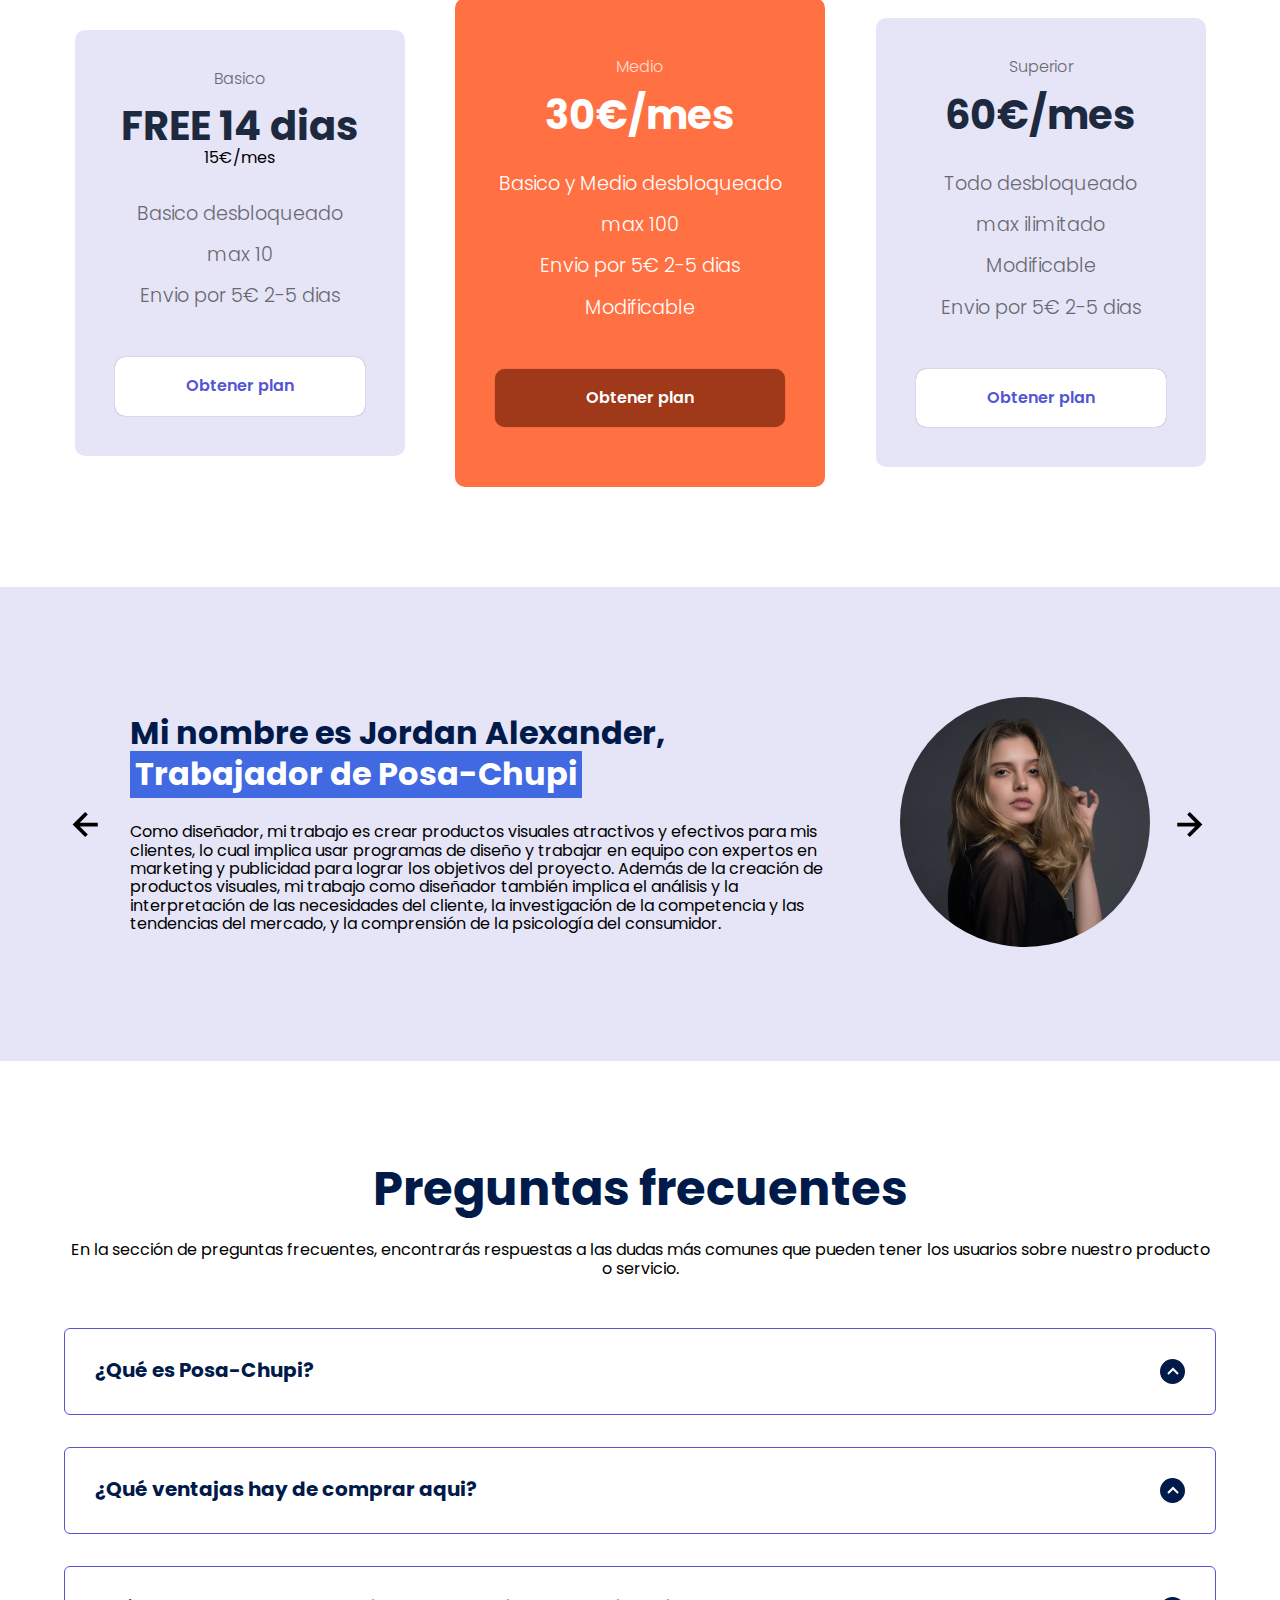
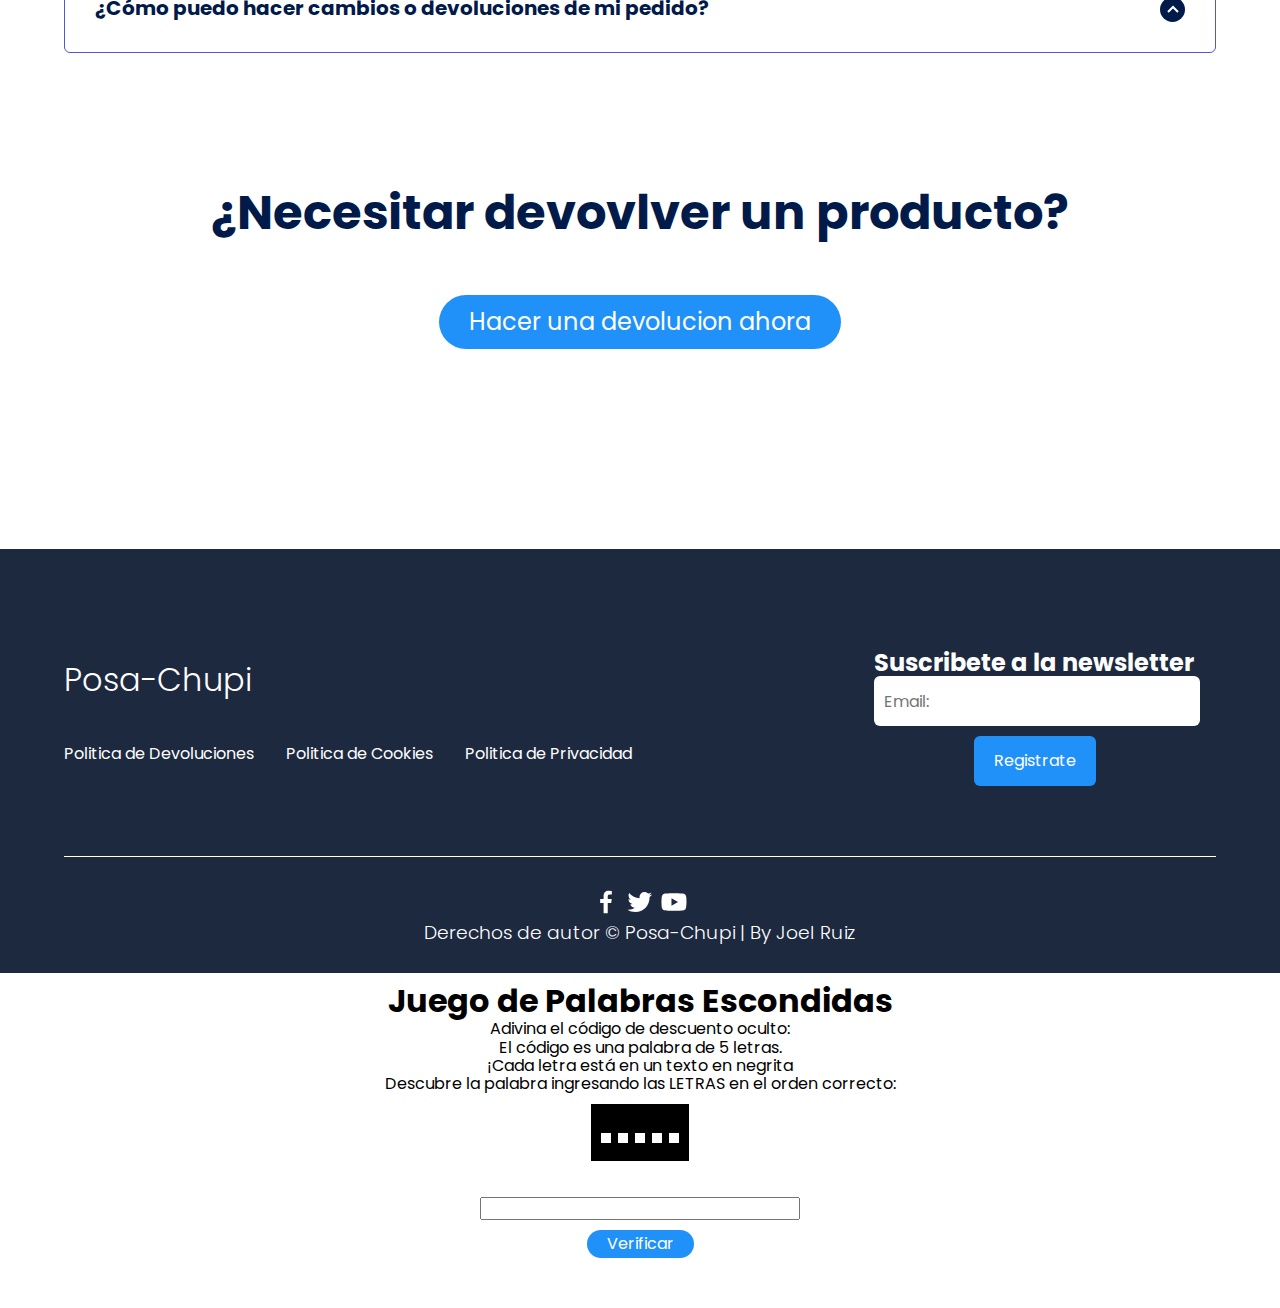
==== commit 5475993b: "Add files via upload" ====
--- a/index.html
+++ b/index.html
@@ -13,17 +13,21 @@
     <meta name="theme-color" content="#2091F9">
 
     <meta name="title" content="Compra en Posa-Chupi">
+    <meta name="description"
+        content="Hola, soy una descripción que verás cuando busques algo de mi temática en Google.">
 
 
     <meta property="og:type" content="website">
-    <meta property="og:url" content="https://inficyalo.github.io">
+    <meta property="og:url" content="https://alexcgdesign.github.io">
     <meta property="og:title" content="Aprende a comprar en Posa-Chupi">
     <meta property="og:description"
-        content="Hola, soy una descripción que verás cuando busques algo de mi temática en Google.">
-    <meta property="og:image" content="https://inficyalo.github.io/images/macbook.png">
+        content="Posa-Cupi">
+    <meta property="og:image" content="https://alexcgdesign.github.io/images/css.jpg">
 
     <meta property="twitter:card" content="summary_large_image">
     <meta property="twitter:title" content="Aprende a comprar en Posa-Chupi">
+    <meta property="twitter:description"
+    content="Posa-Chupi">
     <meta property="twitter:image" content="https://inficyalo.github.io/images/macbook.jpg">
 </head>
 
@@ -253,13 +257,13 @@
                             </span>
                         </h3>
 
-                        <p class="questions__show">Para hacer un cambio o devolución de un pedido, por favor contáctenos a través de nuestro servicio de atención al cliente y bríndenos la información de su pedido. Haremos todo lo posible para resolver el problema de manera rápida y eficiente. Tenga en cuenta que para aceptar una devolución, los productos deben estar en su estado original y sin usar. Por favor, consulte nuestra política de devoluciones para obtener más información sobre cómo hacer cambios y devoluciones.</p>
+                        <p class="questions__show">Para hacer un cambio o devolución de un pedido, pulse el boton que esta justo abajo de las preguntas frecuentes, en nuestra politica de devoluciones o a través de nuestro servicio de atención al cliente y bríndenos la información de su pedido. Haremos todo lo posible para resolver el problema de manera rápida y eficiente. Tenga en cuenta que para aceptar una devolución, los productos deben estar en su estado original y sin usar.</p>
                     </div>
                 </article>
 
             <section class="questions__offer">
-                <h2 class="subtitle">¿Estas listo para comprar?</h2>
-                    <a href="#plan" class="cta">Comprar ahora</a>
+                <h2 class="subtitle">¿Necesitar devovlver un producto?</h2>
+                    <a href="Devolucion.html" class="cta">Hacer una devolucion ahora</a>
             </section>
         </section>
     </main>
@@ -345,7 +349,7 @@
   <br><br>
 
   <input type="text" id="input-letter" maxlength="1">
-  <a class="a-juego" onclick="checkLetter()">Verificar</a>
+  <a class="a-juego" onclick="checkLetter()" style="cursor: pointer;">Verificar</a>
 
   <script>
     var code = "4TGFH";
@@ -385,4 +389,4 @@
 </div>
 </body>
 
-</html>
+</html>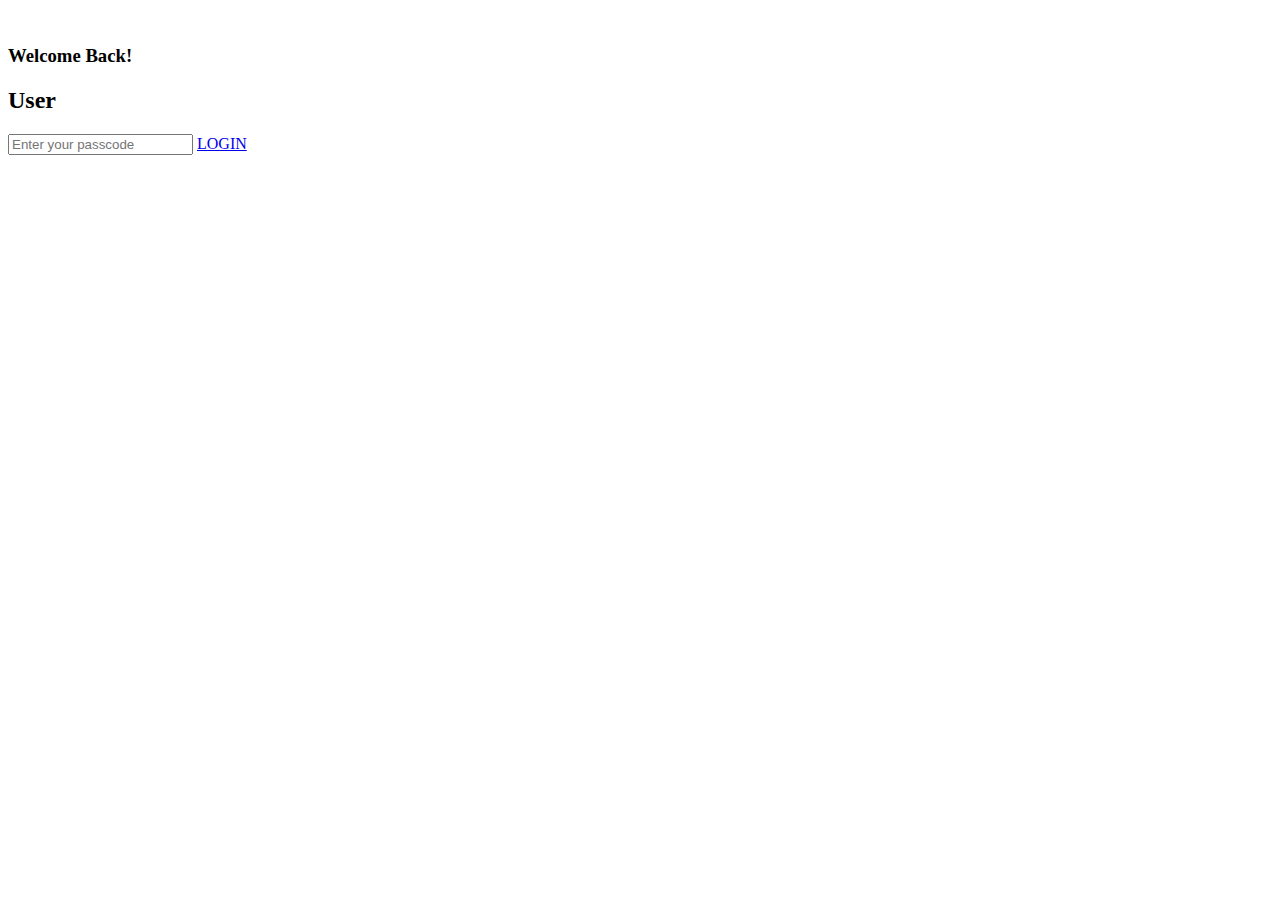
==== commit ed0eb31b: "Add files via upload" ====
--- a/index.html
+++ b/index.html
@@ -1,392 +1,24 @@
 <!DOCTYPE html>
-<html lang="es">
-
+<html lang="en">
 <head>
     <meta charset="UTF-8">
     <meta http-equiv="X-UA-Compatible" content="IE=edge">
     <meta name="viewport" content="width=device-width, initial-scale=1.0">
+    <link rel="shortcut icon" href="images/favicon.svg" type="image/x-icon">
+    <link rel="stylesheet" href="login/style.css">
     <title>Posa-Chupi</title>
-    <link rel="shortcut icon" href="./images/favicon.svg" type="image/x-icon">
-    <link rel="stylesheet" href="./css/estilos.css">
-    <link rel="stylesheet" href="./css/normalize.css">
-
-    <meta name="theme-color" content="#2091F9">
-
-    <meta name="title" content="Compra en Posa-Chupi">
-    <meta name="description"
-        content="Hola, soy una descripción que verás cuando busques algo de mi temática en Google.">
-
-
-    <meta property="og:type" content="website">
-    <meta property="og:url" content="https://alexcgdesign.github.io">
-    <meta property="og:title" content="Aprende a comprar en Posa-Chupi">
-    <meta property="og:description"
-        content="Posa-Cupi">
-    <meta property="og:image" content="https://alexcgdesign.github.io/images/css.jpg">
-
-    <meta property="twitter:card" content="summary_large_image">
-    <meta property="twitter:title" content="Aprende a comprar en Posa-Chupi">
-    <meta property="twitter:description"
-    content="Posa-Chupi">
-    <meta property="twitter:image" content="https://inficyalo.github.io/images/macbook.jpg">
 </head>
-
 <body>
 
-    <header class="hero">
-        <nav class="nav container">
-            <div class="nav__logo">
-                <h2 class="nav__title">Posa-Chupi</h2>
-            </div>
-
-            <ul class="nav__link nav__link--menu">
-                <li class="nav__items">
-                    <a href="./html/Devoluciones.html" class="nav__links">Politica de Devoluciones</a>
-                </li>
-                <li class="nav__items">
-                    <a href="./html/Cookies.html" class="nav__links">Politica de Cookies</a>
-                </li>
-                <li class="nav__items">
-                    <a href="./html/Privacidad.html" class="nav__links">Politica de Privacidad</a>
-                </li>
-
-                <img src="./images/close.svg" class="nav__close">
-            </ul>
-
-            <div class="nav__menu">
-                <img src="./images/menu.svg" class="nav__img">
-            </div>
-        </nav>
-
-        <section class="hero__container container">
-            <h1 class="hero__title">Compra los mejores productos de Posa-Chupi</h1>
-            <p class="hero__paragraph">Elige comprar en nuestra tienda de una vez por todas, una vez que termines de comprar te llegara 2 dias despues de haberlo comprado si tienes el plan BASICO o MEDIO, si tienes el Superior te llegara al instante y porfin disfrutaras de una experiencia inolvidable </p>
-            <a href="#plan" class="cta">Comprar ahora</a>
-        </section>
-    </header>
-
-    <main>
-        <section class="container about">
-            <h2 class="subtitle">¿Qué ventajas tiene comprar nuestros productos?</h2>
-            <p class="about__paragraph">Todo lo necesario y obligatorio de diversion</p>
-
-            <div class="about__main">
-                <article class="about__icons">
-                    <img src="./images/Barça.svg" class="about__icon">
-                    <h3 class="about__title">Barça</h3>
-                    <p class="about__paragrah">
-                        El Barça es un club de fútbol español con sede en Barcelona, reconocido por su estilo de juego creativo y ofensivo, y su éxito en la obtención de múltiples títulos nacionales e internacionales, incluyendo La Liga, la Copa del Rey y la Liga de Campeones de la UEFA. Además, el equipo ha tenido algunos de los jugadores más famosos del mundo en sus filas y también se destaca por su compromiso con la identidad catalana y su papel en la política regional.</p>
-                </article>
-
-                <article class="about__icons">
-                    <img src="./images/Geometry Dash.svg" class="about__icon">
-                    <h3 class="about__title">Geometry dash</h3>
-                    <p class="about__paragrah">
-                        Geometry Dash es un juego de plataformas altamente desafiante con una banda sonora emocionante y diferentes modos de juego, incluyendo la capacidad de crear y compartir tus propios niveles. El juego es popular entre los fanáticos de los juegos de plataformas y la música electrónica debido a su dificultad y variedad.</p>
-                </article>
-
-                <article class="about__icons">
-                    <img src="./images/España.svg" class="about__icon">
-                    <h3 class="about__title">España</h3>
-                    <p class="about__paragrah">España, situada en Europa y limitando con Francia y Portugal, es conocida por su rica cultura, su gastronomía destacada, sus festivales y celebraciones populares, su economía desarrollada y turística, y su sistema político de monarquía parlamentaria con un gobierno democrático elegido por sufragio universal, todo ello bajo la jefatura de Estado del Rey y con el español como idioma oficial.</p>
-                </article>
-                <article class="about__icons">
-                    <img src="./images/Betis.svg" class="about__icon">
-                    <h3 class="about__title">Betis</h3>
-                    <p class="about__paragrah">El Real Betis Balompié es un club de fútbol español con sede en Sevilla, conocido por su estilo de juego ofensivo y atractivo, y su gran afición. Han ganado varios títulos, incluyendo una Copa del Rey, y han tenido jugadores destacados en su historia. El Betis también se enorgullece de su compromiso con la comunidad local y ha apoyado iniciativas sociales y benéficas.</p>
-                </article>
-            </div>
-        </section>
-
-        <section class="knowledge">
-            <div class="knowledge__container container">
-                <div class="knowledege__texts">
-                    <h2 class="subtitle">¡Compra todas las cosas que quieras!</h2>
-                    <p class="knowledge__paragraph">La función principal de un posavasos es proteger la superficie de una mesa de los anillos de agua y manchas que pueden dejar los vasos. ¿Sabías que con nuestros posavasos podrás disfrutar de un <strong>4</strong>0% más de durabilidad? <strong>T</strong>ener esta característica garantiza que tus mesas estarán protegidas por mucho más tiempo. No importa si tienes una reunión con amigos, una cena en familia o simplemente disfrutas de una bebida refrescante en solitario, nuestros posavasos están diseñados para brindarte la mejor experiencia. Además, un buen posavasos puede mantener la estética de tu mesa intacta. No olvides elegir un posavasos que se adapte a tu estilo y tenga un diseño atractivo. <strong>G</strong>racias a su variedad de formas y materiales, podrás encontrar posavasos que combinen con la decoración de tu hogar. Asegúrate de contar con posavasos de calidad que cumplan su función de manera eficiente. <strong>F</strong>inalmente, recuerda limpiar los posavasos regularmente para evitar acumulación de suciedad y mantenerlos en buen estado. Con estos cuidados, podrás disfrutar de una mesa protegida y de vasos sin marcas. <strong>H</strong>az de los posavasos un elemento útil y decorativo en tu hogar.
-                    </p>
-                   <a href="#plan" class="cta">Comprar ahora</a>
-                </div>
-
-                <figure class="knowledge__picture">
-                    <img src="./images/macbook.png" class="knowledge__img">
-                </figure>
-            </div>
-        </section>
-        <div id="plan">
-            <section class="price container">
-                <h2 class="subtitle">Obten el plan perfecto para comprar</h2>
+    <div class="login">
+        <img src="login/bg.jpg" alt="">
+        <h3>Welcome Back!</h3>
+        <h2>User</h2>
+        <form class="login-form">
+            <input type="password" placeholder="Enter your passcode">
+            <a href="./html/Posa-Chupi.html">LOGIN</a>
+        </form>
+    </div>
     
-                <div class="price__table">
-                    <div class="price__element">
-                        <p class="price__name">Basico</p>
-                        <h3 class="price__price">FREE 14 dias</h3>
-                        <p class="price__features">15€/mes</p>
-    
-                        <div class="price__items">
-                            <p class="price__features">Basico desbloqueado</p>
-                            <p class="price__features">max 10</p>
-                            <p class="price__features">Envio por 5€ 2-5 dias</p>
-                        </div>
-                        <a href="https://buy.stripe.com/test_7sIeVQa1jbdOaLC6oq" target="_blank"  class="price__cta">Obtener plan</a>
-                    </div>
-    
-    
-                    <div class="price__element price__element--best">
-                        <p class="price__name">Medio</p>
-                        <h3 class="price__price">30€/mes</h3>
-    
-                        <div class="price__items">
-                            <p class="price__features">Basico y Medio desbloqueado</p>
-                            <p class="price__features">max 100</p>
-                            <p class="price__features">Envio por 5€ 2-5 dias</p>
-                            <p class="price__features">Modificable</p>
-                        </div>
-    
-                        <a href="https://buy.stripe.com/test_4gw5lg5L3a9K9Hy4gg" target="_blank" class="price__cta">Obtener plan</a>
-                    </div>
-    
-    
-                    <div class="price__element">
-                        <p class="price__name">Superior</p>
-                        <h3 class="price__price">60€/mes</h3>
-    
-                        <div class="price__items">
-                            <p class="price__features">Todo desbloqueado</p>
-                            <p class="price__features">max ilimitado</p>
-                            <p class="price__features">Modificable</p>
-                            <p class="price__features">Envio por 5€ 2-5 dias</p>
-                        </div>
-    
-                        <a href="https://buy.stripe.com/test_bIYfZU8Xfa9KdXO9AH" target="_blank" class="price__cta">Obtener plan</a>
-                    </div>
-    
-    
-                </div>
-            </section>
-          </div>
-
-        <section class="testimony">
-            <div class="testimony__container container">
-                <img src="./images/leftarrow.svg" class="testimony__arrow" id="before">
-
-                <section class="testimony__body testimony__body--show" data-id="1">
-                    <div class="testimony__texts">
-                        <h2 class="subtitle">Mi nombre es Jordan Alexander, <span class="testimony__course">Trabajador de Posa-Chupi</span></h2>
-                        <p class="testimony__review">Como diseñador, mi trabajo es crear productos visuales atractivos y efectivos para mis clientes, lo cual implica usar programas de diseño y trabajar en equipo con expertos en marketing y publicidad para lograr los objetivos del proyecto. Además de la creación de productos visuales, mi trabajo como diseñador también implica el análisis y la interpretación de las necesidades del cliente, la investigación de la competencia y las tendencias del mercado, y la comprensión de la psicología del consumidor.</p>
-                    </div>
-
-                    <figure class="testimony__picture">
-                        <img src="./images/face.jpg" class="testimony__img">
-                    </figure>
-                </section>
-
-                <section class="testimony__body" data-id="2">
-                    <div class="testimony__texts">
-                        <h2 class="subtitle">Mi nombre es Alejandra Perez, <span class="testimony__course">Trabajador de Posa-Chupi</span></h2>
-                        <p class="testimony__review">
-                            Como diseñador, mi trabajo implica la capacidad de trabajar bajo presión y manejar múltiples proyectos al mismo tiempo. A menudo, tengo que adaptarme rápidamente a los cambios en los requisitos del proyecto y asegurarme de que se cumplan los plazos establecidos. También debo ser capaz de recibir comentarios constructivos y trabajar en estrecha colaboración con los clientes para asegurarme de que estén satisfechos con el resultado final. En general, mi trabajo como diseñador es emocionante y desafiante, ya que me permite ser creativo mientras resuelvo problemas reales para mis clientes. Requiere habilidades técnicas, de comunicación y de organización para lograr un resultado final exitoso y satisfactorio.</p>
-                    </div>
-
-                    <figure class="testimony__picture">
-                        <img src="./images/face2.jpg" class="testimony__img">
-                    </figure>
-                </section>
-
-                <section class="testimony__body" data-id="3">
-                    <div class="testimony__texts">
-                        <h2 class="subtitle">Mi nombre es Karen Arteaga, <span class="testimony__course">Trabajador de Posa-Chupi</span></h2>
-                        <p class="testimony__review">
-                            Como diseñador, mi trabajo consiste en crear soluciones visuales efectivas y atractivas para mis clientes, lo que implica mantenerme actualizado con las últimas tendencias y tecnologías en el mundo del diseño. También debo trabajar bajo presión, manejar múltiples proyectos y adaptarme rápidamente a los cambios en los requisitos del proyecto. Además, me enorgullece crear diseños que tengan un impacto positivo en la sociedad y mantener un portafolio actualizado y en línea para que los clientes puedan ver ejemplos de mi trabajo.</p>
-                    </div>
-
-                    <figure class="testimony__picture">
-                        <img src="./images/face3.jpg" class="testimony__img">
-                    </figure>
-                </section>
-
-                <section class="testimony__body" data-id="4">
-                    <div class="testimony__texts">
-                        <h2 class="subtitle">Mi nombre es Kevin Ramirez, <span class="testimony__course">Trabajador de Posa-Chupi</span></h2>
-                        <p class="testimony__review">Como diseñador, mi trabajo es esencialmente un proceso de solución de problemas, donde tengo que equilibrar las necesidades de los clientes con las expectativas del público objetivo. Esto implica comprender las necesidades de los clientes, investigar la competencia y las tendencias del mercado, y crear soluciones de diseño que sean atractivas y efectivas. También es importante para mí mantener una comunicación clara y efectiva con los clientes y otros miembros del equipo para asegurarme de que se cumplan los plazos y se alcancen los objetivos del proyecto.</p>
-                    </div>
-
-                    <figure class="testimony__picture">
-                        <img src="./images/face4.jpg" class="testimony__img">
-                    </figure>
-                </section>
-
-
-                <img src="./images/rightarrow.svg" class="testimony__arrow" id="next">
-            </div>
-        </section>
-
-        <section class="questions container">
-            <h2 class="subtitle">Preguntas frecuentes</h2>
-            <p class="questions__paragraph">En la sección de preguntas frecuentes, encontrarás respuestas a las dudas más comunes que pueden tener los usuarios sobre nuestro producto o servicio.</p>
-
-            <section class="questions__container">
-                <article class="questions__padding">
-                    <div class="questions__answer">
-                        <h3 class="questions__title">¿Qué es Posa-Chupi?
-                            <span class="questions__arrow">
-                                <img src="./images/arrow.svg" class="questions__img">
-                            </span>
-                        </h3>
-
-                        <p class="questions__show">Posa-Chupi es una empresa que se dedica a la venta de posa chupitos, accesorios indispensables para cualquier fiesta o evento en el que se sirvan bebidas alcohólicas. Nuestros posa chupitos están fabricados con materiales de alta calidad y están diseñados para ser duraderos y resistentes. Ofrecemos una amplia variedad de diseños y estilos para adaptarnos a los gustos de todos nuestros clientes, y también podemos personalizar nuestros posa chupitos con logotipos o diseños personalizados para eventos especiales. Además, nuestro servicio de atención al cliente es amable y eficiente, y siempre nos esforzamos por garantizar la satisfacción de nuestros clientes. En resumen, Posa-Chupi es la elección perfecta para aquellos que buscan posa chupitos de alta calidad y estilo para sus eventos o para uso personal.</p>
-                    </div>
-                </article>
-
-                <article class="questions__padding">
-                    <div class="questions__answer">
-                        <h3 class="questions__title">¿Qué ventajas hay de comprar aqui?
-                            <span class="questions__arrow">
-                                <img src="./images/arrow.svg" class="questions__img">
-                            </span>
-                        </h3>
-
-                        <p class="questions__show">Comprar en nuestro sitio web tiene numerosos beneficios para nuestros clientes. Por ejemplo, ofrecemos precios competitivos y a menudo tenemos ofertas especiales y descuentos exclusivos para nuestros clientes. Además, nuestro proceso de compra es rápido y fácil, y aceptamos una amplia variedad de métodos de pago seguros. También ofrecemos envío rápido y confiable para garantizar que los clientes reciban sus productos a tiempo. Otra ventaja de comprar en nuestro sitio web es la garantía de calidad de nuestros productos, ya que trabajamos con proveedores confiables y ofrecemos una política de devolución fácil para aquellos clientes que no estén completamente satisfechos con su compra. En resumen, comprar en nuestro sitio web es una experiencia conveniente, segura y satisfactoria para nuestros clientes.</p>
-                    </div>
-                </article>
-
-                <article class="questions__padding">
-                    <div class="questions__answer">
-                        <h3 class="questions__title">¿Cómo puedo hacer cambios o devoluciones de mi pedido?
-                            <span class="questions__arrow">
-                                <img src="./images/arrow.svg" class="questions__img">
-                            </span>
-                        </h3>
-
-                        <p class="questions__show">Para hacer un cambio o devolución de un pedido, pulse el boton que esta justo abajo de las preguntas frecuentes, en nuestra politica de devoluciones o a través de nuestro servicio de atención al cliente y bríndenos la información de su pedido. Haremos todo lo posible para resolver el problema de manera rápida y eficiente. Tenga en cuenta que para aceptar una devolución, los productos deben estar en su estado original y sin usar.</p>
-                    </div>
-                </article>
-
-            <section class="questions__offer">
-                <h2 class="subtitle">¿Necesitar devovlver un producto?</h2>
-                    <a href="Devolucion.html" class="cta">Hacer una devolucion ahora</a>
-            </section>
-        </section>
-    </main>
-
-    <footer class="footer">
-        <section class="footer__container container">
-            <nav class="nav nav--footer">
-                <h2 class="footer__title">Posa-Chupi</h2>
-
-                <ul class="nav__link nav__link--footer">
-                    <li class="nav__items">
-                        <a href="./html/Devoluciones.html" class="nav__links">Politica de Devoluciones</a>
-                    </li>
-                    <li class="nav__items">
-                        <a href="./html/Cookies.html" class="nav__links">Politica de Cookies</a>
-                    </li>
-                    <li class="nav__items">
-                        <a href="./html/Privacidad.html" class="nav__links">Politica de Privacidad</a>
-                    </li>
-                </ul>
-            </nav>
-
-            <form class="footer__form" action="https://formspree.io/f/mknkkrkj" method="POST">
-                <h2 class="footer__newsletter">Suscribete a la newsletter</h2>
-                <div class="footer__inputs">
-                    <input type="email" placeholder="Email:" class="footer__input" name="_replyto">
-                    <input type="submit" value="Registrate" class="footer__submit">
-                </div>
-            </form>
-        </section>
-
-        <section class="footer__copy container">
-            <div class="footer__social">
-                <a href="#" class="footer__icons"><img src="./images/facebook.svg" class="footer__img"></a>
-                <a href="#" class="footer__icons"><img src="./images/twitter.svg" class="footer__img"></a>
-                <a href="#" class="footer__icons"><img src="./images/youtube.svg" class="footer__img"></a>
-            </div>
-
-            <h3 class="footer__copyright">Derechos de autor &copy; Posa-Chupi | By Joel Ruiz</h3>
-        </section>
-    </footer>
-
-    <script src="./js/slider.js"></script>
-    <script src="./js/questions.js"></script>
-    <script src="./js/menu.js"></script>
-    
-     <div class="juego">
-  <style>
-    .hidden-word {
-      font-size: 2em;
-      font-weight: bold;
-      color: #FFFFFF;
-      background-color: #000000;
-      padding: 10px;
-      display: inline-block;
-    }
-    
-    .hidden-letter {
-      color: #000000;
-      background-color: #FFFFFF;
-      padding: 5px;
-      display: inline-block;
-    }
-  </style>
-</head>
-<body>
-  <h1 class="h1-juego">Juego de Palabras Escondidas</h1>
-  <div class="p-juego">
-  <p>Adivina el código de descuento oculto:</p>
-  <p>El código es una palabra de 5 letras.</p>
-  <p>¡Cada letra está en un texto en negrita</p>
-  <p>Descubre la palabra ingresando las LETRAS en el orden correcto:</p>
-</div>
-
-  <div class="hidden-word">
-    <span class="hidden-letter"></span>
-    <span class="hidden-letter"></span>
-    <span class="hidden-letter"></span>
-    <span class="hidden-letter"></span>
-    <span class="hidden-letter"></span>
-  </div>
-
-  <br><br>
-
-  <input type="text" id="input-letter" maxlength="1">
-  <a class="a-juego" onclick="checkLetter()" style="cursor: pointer;">Verificar</a>
-
-  <script>
-    var code = "4TGFH";
-    var hiddenLetters = document.getElementsByClassName("hidden-letter");
-    var input = document.getElementById("input-letter");
-
-    function checkLetter() {
-      var letter = input.value.toUpperCase();
-      input.value = "";
-
-      if (letter.length === 1) {
-        var letterIndex = code.indexOf(letter);
-
-        if (letterIndex !== -1) {
-          hiddenLetters[letterIndex].innerText = letter;
-        }
-      }
-
-      checkWin();
-    }
-
-    function checkWin() {
-      var word = "";
-      for (var i = 0; i < hiddenLetters.length; i++) {
-        if (hiddenLetters[i].innerText === "") {
-          return; // Not all letters revealed yet
-        }
-        word += hiddenLetters[i].innerText;
-      }
-
-      if (word === code) {
-        alert("¡Has descubierto el código de descuento! Aplica el código 4TGFH para recibir tu descuento.");
-      }
-    }
-  </script>
 </body>
-</div>
-</body>
-
 </html>